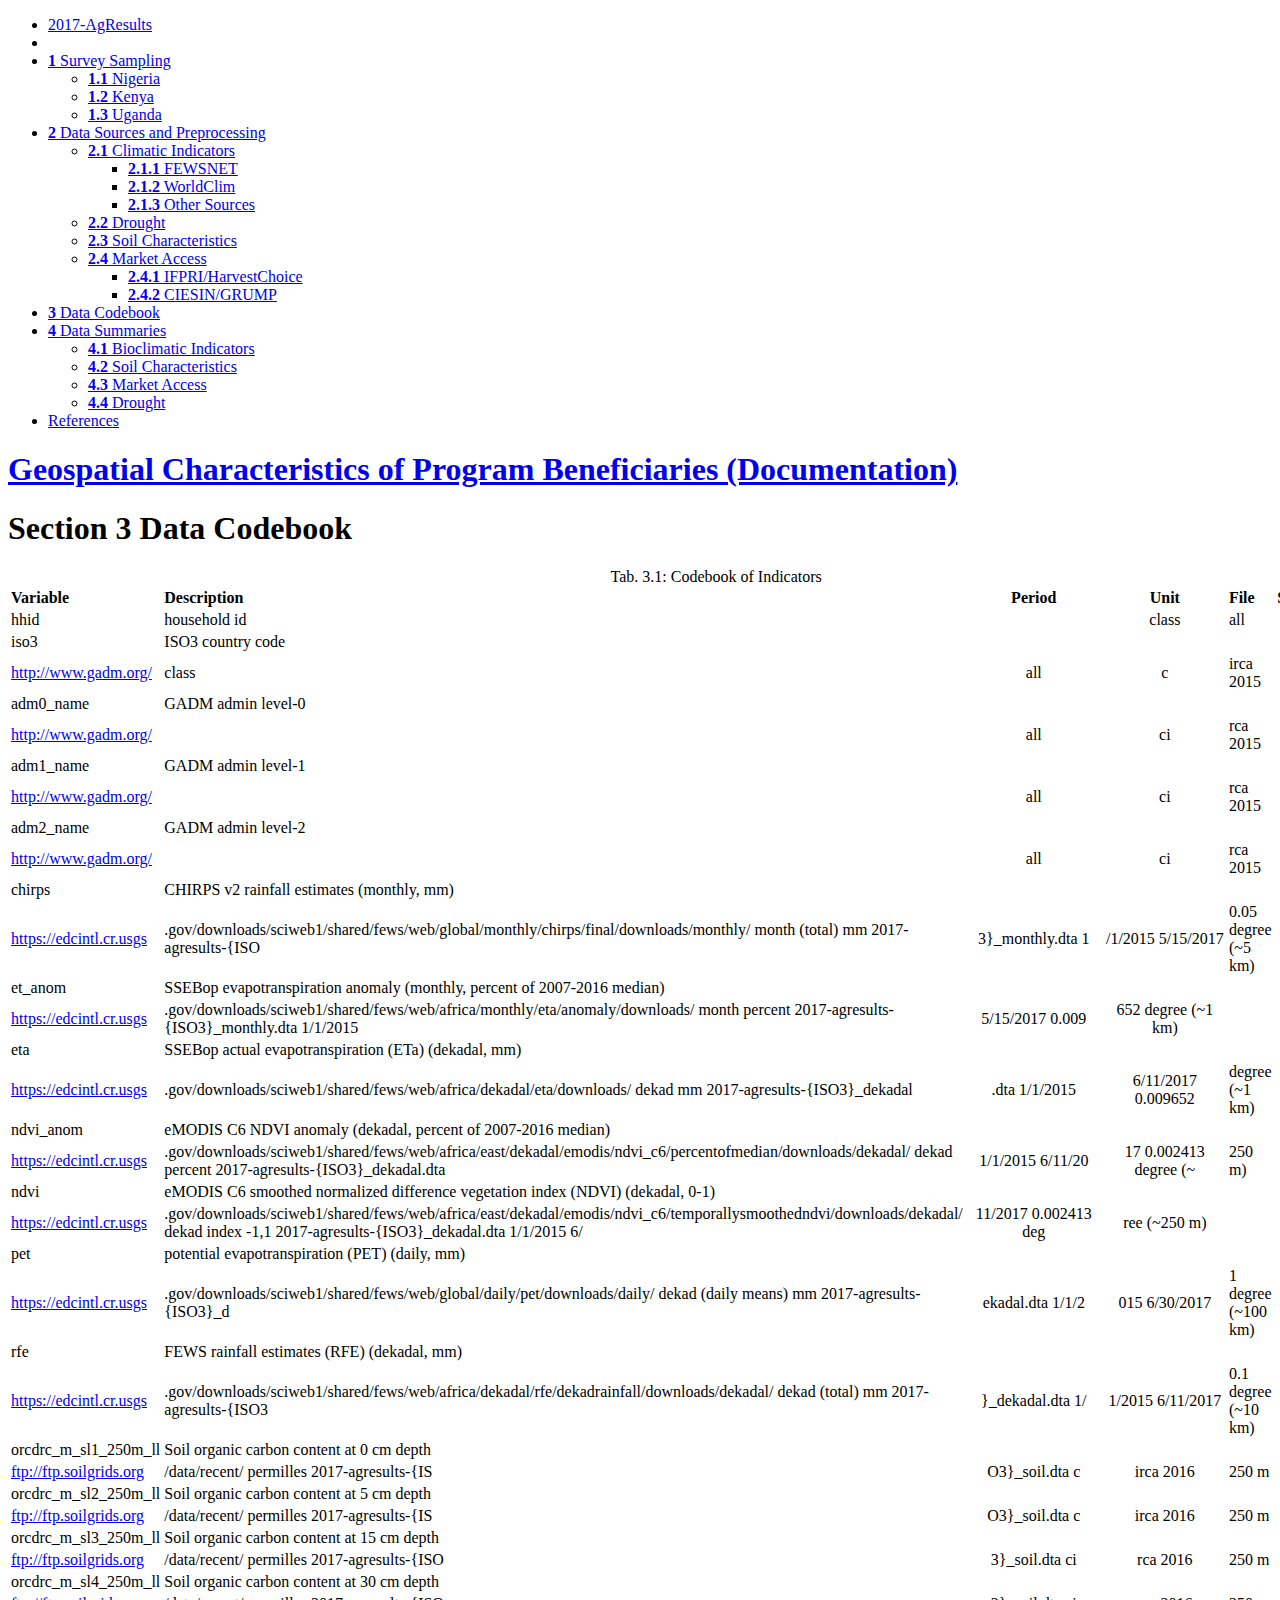
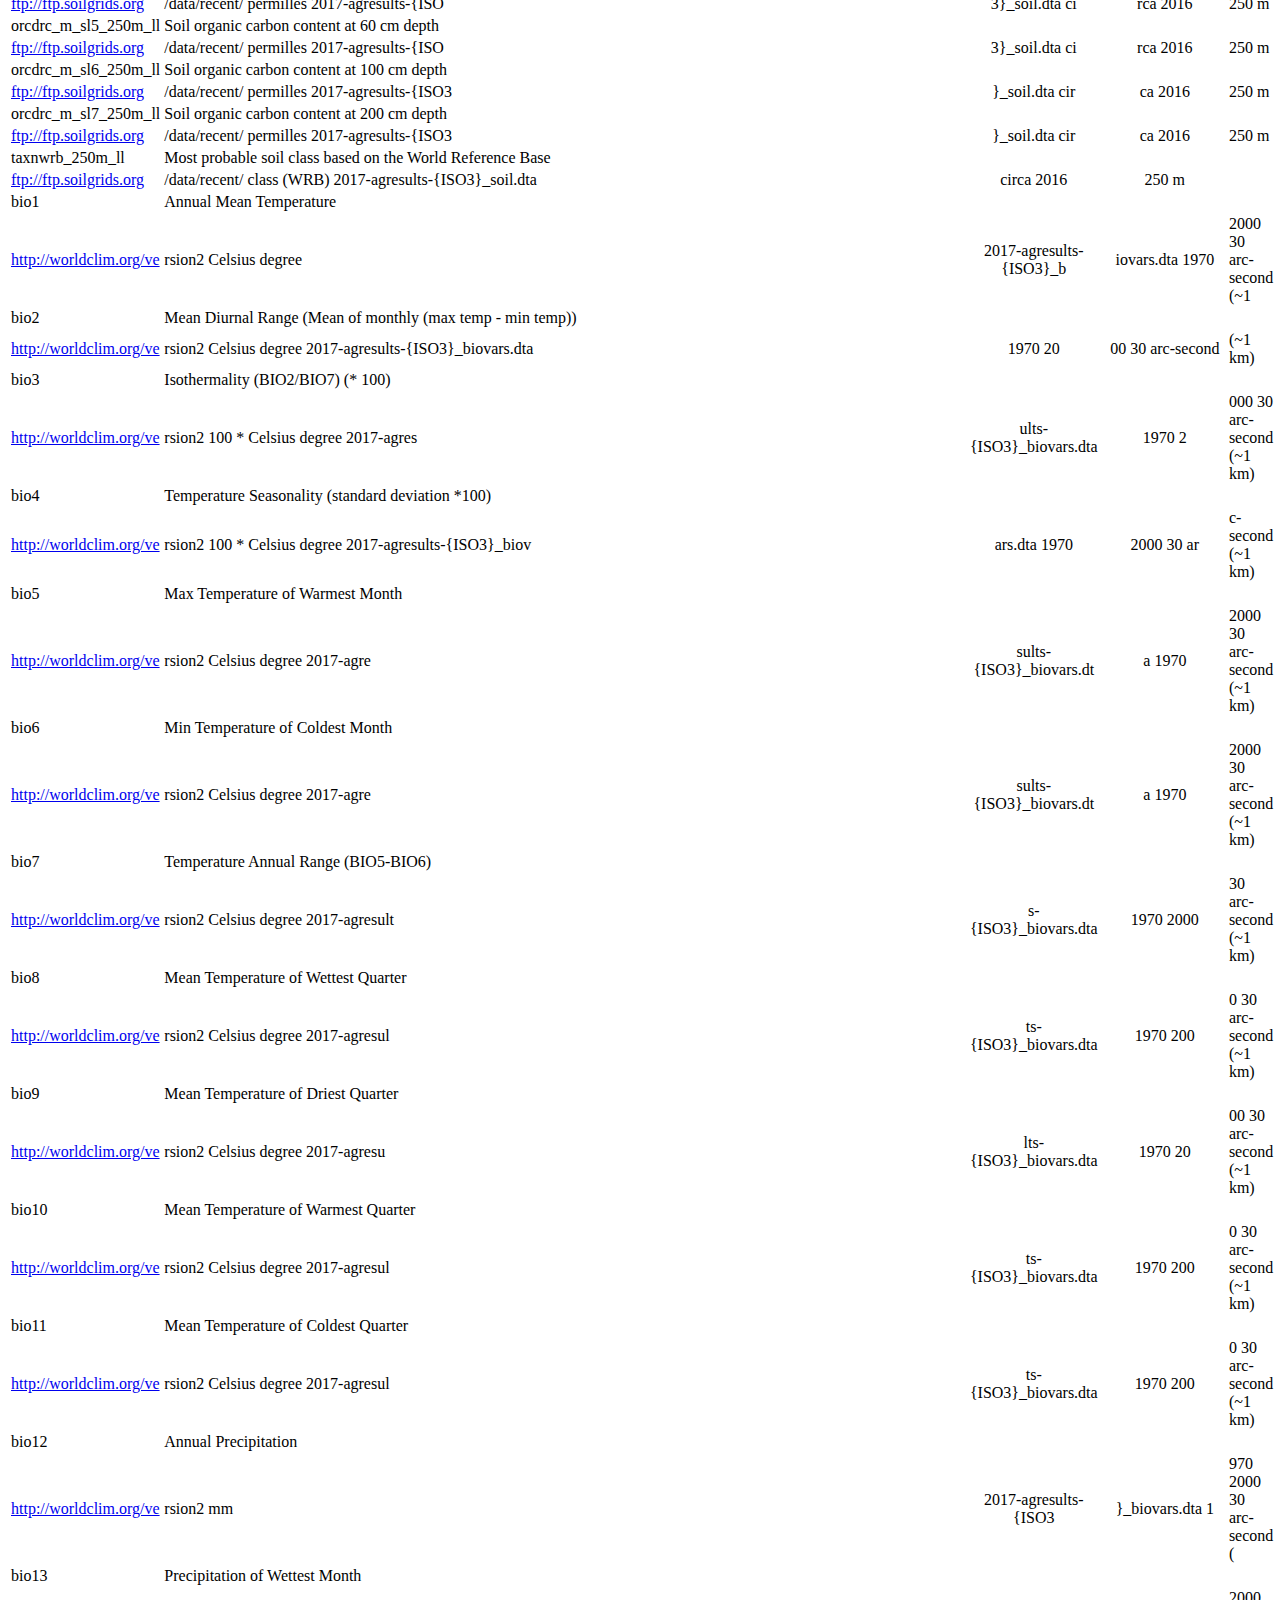
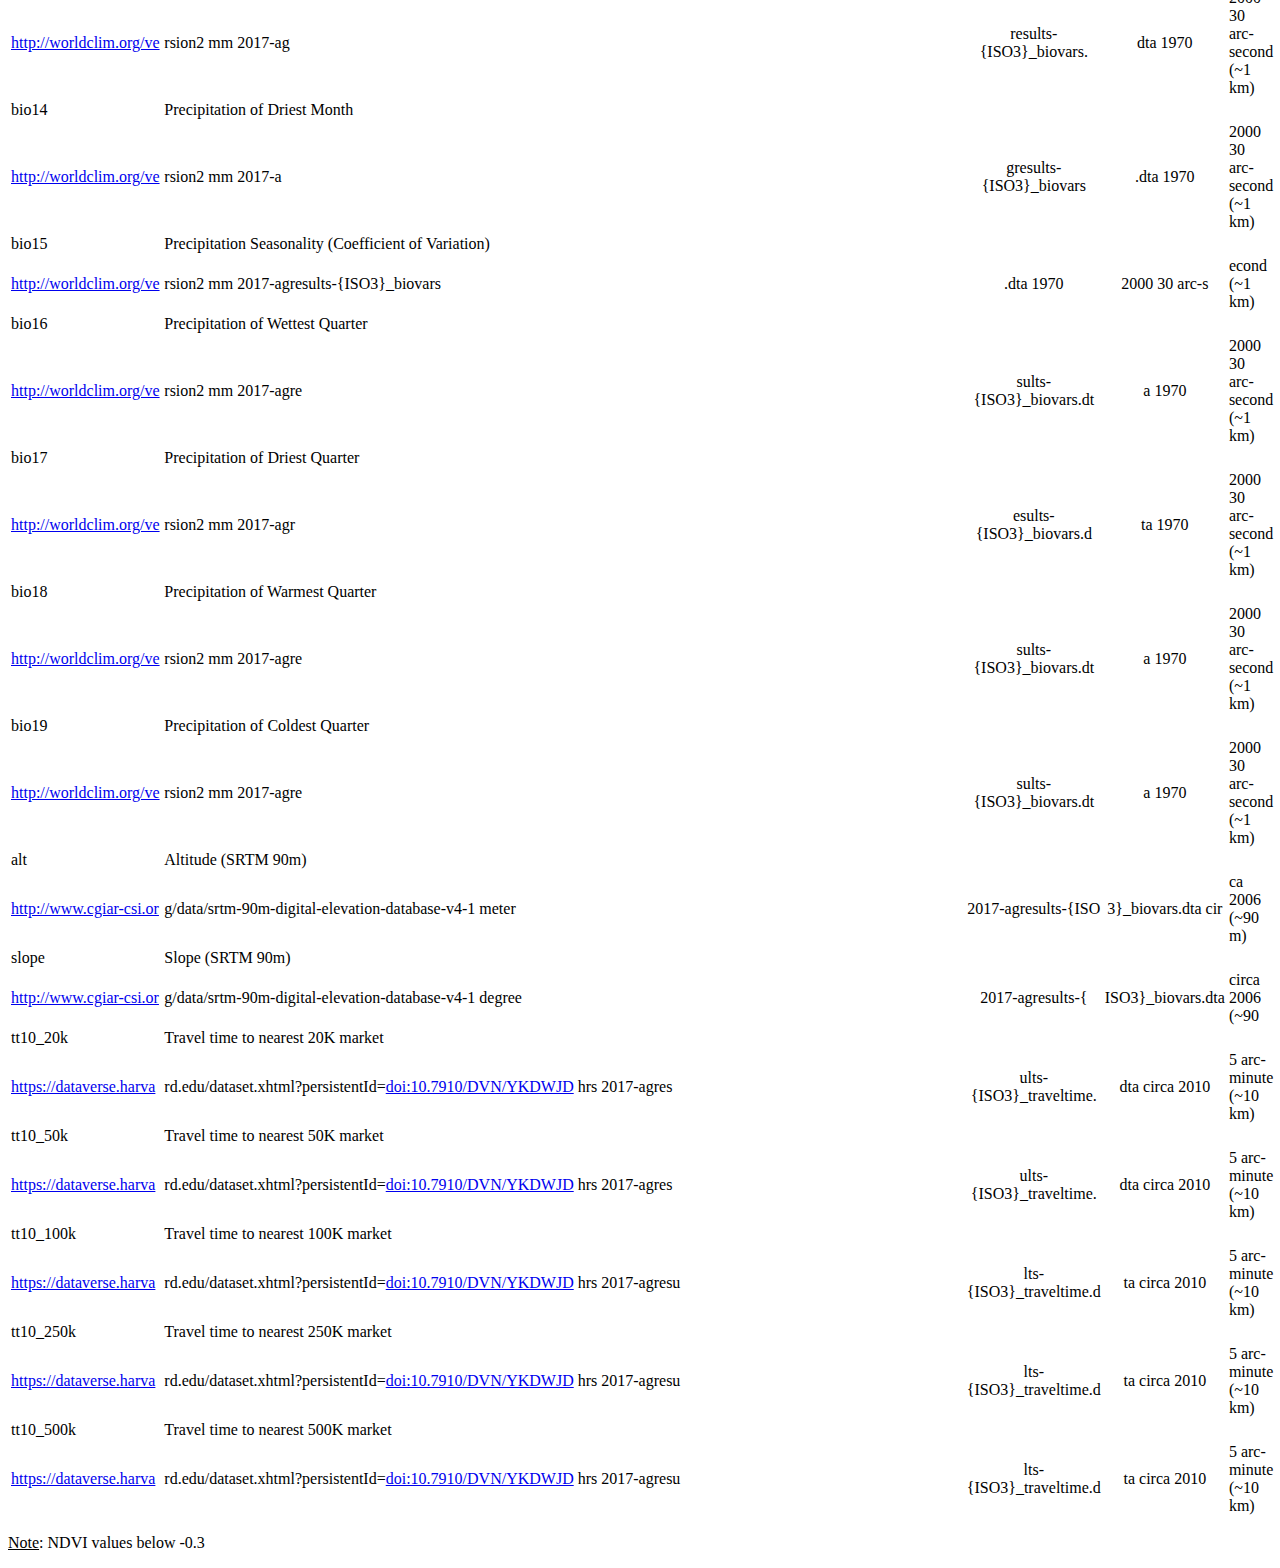
==== docs/data-codebook.html @ e19f0993 "doco" ====
<!DOCTYPE html>
<html >

<head>

  <meta charset="UTF-8">
  <meta http-equiv="X-UA-Compatible" content="IE=edge">
  <title>Geospatial Characteristics of Program Beneficiaries (Documentation)</title>
  <meta name="description" content="Biophysical, socio-economic, and market information derived from high-resolution remote sensing and modeled time series.">
  <meta name="generator" content="bookdown 0.4 and GitBook 2.6.7">

  <meta property="og:title" content="Geospatial Characteristics of Program Beneficiaries (Documentation)" />
  <meta property="og:type" content="book" />
  
  <meta property="og:image" content="fig/cover.jpg" />
  <meta property="og:description" content="Biophysical, socio-economic, and market information derived from high-resolution remote sensing and modeled time series." />
  

  <meta name="twitter:card" content="summary" />
  <meta name="twitter:title" content="Geospatial Characteristics of Program Beneficiaries (Documentation)" />
  
  <meta name="twitter:description" content="Biophysical, socio-economic, and market information derived from high-resolution remote sensing and modeled time series." />
  <meta name="twitter:image" content="fig/cover.jpg" />

<meta name="author" content="BACOU, Melanie for AgResults (Abt Associates)">



  <meta name="viewport" content="width=device-width, initial-scale=1">
  <meta name="apple-mobile-web-app-capable" content="yes">
  <meta name="apple-mobile-web-app-status-bar-style" content="black">
  
  
<link rel="prev" href="data-sources-and-preprocessing.html">
<link rel="next" href="data-summaries.html">
<script src="libs/jquery-2.2.3/jquery.min.js"></script>
<link href="libs/gitbook-2.6.7/css/style.css" rel="stylesheet" />
<link href="libs/gitbook-2.6.7/css/plugin-bookdown.css" rel="stylesheet" />
<link href="libs/gitbook-2.6.7/css/plugin-highlight.css" rel="stylesheet" />
<link href="libs/gitbook-2.6.7/css/plugin-search.css" rel="stylesheet" />
<link href="libs/gitbook-2.6.7/css/plugin-fontsettings.css" rel="stylesheet" />










<link rel="stylesheet" href="css/book.css" type="text/css" />
</head>

<body>



  <div class="book without-animation with-summary font-size-2 font-family-1" data-basepath=".">

    <div class="book-summary">
      <nav role="navigation">

<ul class="summary">
<li><a href='./'>2017-AgResults</a></li>

<li class="divider"></li>
<li class="chapter" data-level="1" data-path="index.html"><a href="index.html"><i class="fa fa-check"></i><b>1</b> Survey Sampling</a><ul>
<li class="chapter" data-level="1.1" data-path="index.html"><a href="index.html#nigeria"><i class="fa fa-check"></i><b>1.1</b> Nigeria</a></li>
<li class="chapter" data-level="1.2" data-path="index.html"><a href="index.html#kenya"><i class="fa fa-check"></i><b>1.2</b> Kenya</a></li>
<li class="chapter" data-level="1.3" data-path="index.html"><a href="index.html#uganda"><i class="fa fa-check"></i><b>1.3</b> Uganda</a></li>
</ul></li>
<li class="chapter" data-level="2" data-path="data-sources-and-preprocessing.html"><a href="data-sources-and-preprocessing.html"><i class="fa fa-check"></i><b>2</b> Data Sources and Preprocessing</a><ul>
<li class="chapter" data-level="2.1" data-path="data-sources-and-preprocessing.html"><a href="data-sources-and-preprocessing.html#climatic-indicators"><i class="fa fa-check"></i><b>2.1</b> Climatic Indicators</a><ul>
<li class="chapter" data-level="2.1.1" data-path="data-sources-and-preprocessing.html"><a href="data-sources-and-preprocessing.html#fewsnet"><i class="fa fa-check"></i><b>2.1.1</b> FEWSNET</a></li>
<li class="chapter" data-level="2.1.2" data-path="data-sources-and-preprocessing.html"><a href="data-sources-and-preprocessing.html#worldclim"><i class="fa fa-check"></i><b>2.1.2</b> WorldClim</a></li>
<li class="chapter" data-level="2.1.3" data-path="data-sources-and-preprocessing.html"><a href="data-sources-and-preprocessing.html#other-sources"><i class="fa fa-check"></i><b>2.1.3</b> Other Sources</a></li>
</ul></li>
<li class="chapter" data-level="2.2" data-path="data-sources-and-preprocessing.html"><a href="data-sources-and-preprocessing.html#drought"><i class="fa fa-check"></i><b>2.2</b> Drought</a></li>
<li class="chapter" data-level="2.3" data-path="data-sources-and-preprocessing.html"><a href="data-sources-and-preprocessing.html#soil-characteristics"><i class="fa fa-check"></i><b>2.3</b> Soil Characteristics</a></li>
<li class="chapter" data-level="2.4" data-path="data-sources-and-preprocessing.html"><a href="data-sources-and-preprocessing.html#market-access"><i class="fa fa-check"></i><b>2.4</b> Market Access</a><ul>
<li class="chapter" data-level="2.4.1" data-path="data-sources-and-preprocessing.html"><a href="data-sources-and-preprocessing.html#ifpriharvestchoice"><i class="fa fa-check"></i><b>2.4.1</b> IFPRI/HarvestChoice</a></li>
<li class="chapter" data-level="2.4.2" data-path="data-sources-and-preprocessing.html"><a href="data-sources-and-preprocessing.html#ciesingrump"><i class="fa fa-check"></i><b>2.4.2</b> CIESIN/GRUMP</a></li>
</ul></li>
</ul></li>
<li class="chapter" data-level="3" data-path="data-codebook.html"><a href="data-codebook.html"><i class="fa fa-check"></i><b>3</b> Data Codebook</a></li>
<li class="chapter" data-level="4" data-path="data-summaries.html"><a href="data-summaries.html"><i class="fa fa-check"></i><b>4</b> Data Summaries</a><ul>
<li class="chapter" data-level="4.1" data-path="data-summaries.html"><a href="data-summaries.html#bioclimatic-indicators"><i class="fa fa-check"></i><b>4.1</b> Bioclimatic Indicators</a></li>
<li class="chapter" data-level="4.2" data-path="data-summaries.html"><a href="data-summaries.html#soil-characteristics-1"><i class="fa fa-check"></i><b>4.2</b> Soil Characteristics</a></li>
<li class="chapter" data-level="4.3" data-path="data-summaries.html"><a href="data-summaries.html#market-access-1"><i class="fa fa-check"></i><b>4.3</b> Market Access</a></li>
<li class="chapter" data-level="4.4" data-path="data-summaries.html"><a href="data-summaries.html#drought-1"><i class="fa fa-check"></i><b>4.4</b> Drought</a></li>
</ul></li>
<li class="chapter" data-level="" data-path="references.html"><a href="references.html"><i class="fa fa-check"></i>References</a></li>
</ul>

      </nav>
    </div>

    <div class="book-body">
      <div class="body-inner">
        <div class="book-header" role="navigation">
          <h1>
            <i class="fa fa-circle-o-notch fa-spin"></i><a href="./">Geospatial Characteristics of Program Beneficiaries (Documentation)</a>
          </h1>
        </div>

        <div class="page-wrapper" tabindex="-1" role="main">
          <div class="page-inner">

            <section class="normal" id="section-">
<div id="data-codebook" class="section level1">
<h1><span class="header-section-number">Section 3</span> Data Codebook</h1>
<table>
<caption><span id="tab:unnamed-chunk-3">Tab. 3.1: </span>Codebook of Indicators</caption>
<thead>
<tr class="header">
<th align="left">Variable</th>
<th align="left">Description</th>
<th align="center">Period</th>
<th align="center">Unit</th>
<th align="left">File</th>
<th align="center">Start</th>
<th align="center">End</th>
<th align="center">Resolution</th>
</tr>
</thead>
<tbody>
<tr class="odd">
<td align="left">hhid</td>
<td align="left">household id</td>
<td align="center"></td>
<td align="center">class</td>
<td align="left">all</td>
<td align="center"></td>
<td align="center"></td>
<td align="center"></td>
</tr>
<tr class="even">
<td align="left">iso3</td>
<td align="left">ISO3 country code</td>
<td align="center"></td>
<td align="center"></td>
<td align="left"></td>
<td align="center"></td>
<td align="center"></td>
<td align="center"></td>
</tr>
<tr class="odd">
<td align="left"><a href="http://www.gadm.org/" class="uri">http://www.gadm.org/</a></td>
<td align="left">class</td>
<td align="center">all</td>
<td align="center">c</td>
<td align="left">irca 2015</td>
<td align="center"></td>
<td align="center"></td>
<td align="center"></td>
</tr>
<tr class="even">
<td align="left">adm0_name</td>
<td align="left">GADM admin level-0</td>
<td align="center"></td>
<td align="center"></td>
<td align="left"></td>
<td align="center"></td>
<td align="center"></td>
<td align="center"></td>
</tr>
<tr class="odd">
<td align="left"><a href="http://www.gadm.org/" class="uri">http://www.gadm.org/</a></td>
<td align="left"></td>
<td align="center">all</td>
<td align="center">ci</td>
<td align="left">rca 2015</td>
<td align="center"></td>
<td align="center"></td>
<td align="center"></td>
</tr>
<tr class="even">
<td align="left">adm1_name</td>
<td align="left">GADM admin level-1</td>
<td align="center"></td>
<td align="center"></td>
<td align="left"></td>
<td align="center"></td>
<td align="center"></td>
<td align="center"></td>
</tr>
<tr class="odd">
<td align="left"><a href="http://www.gadm.org/" class="uri">http://www.gadm.org/</a></td>
<td align="left"></td>
<td align="center">all</td>
<td align="center">ci</td>
<td align="left">rca 2015</td>
<td align="center"></td>
<td align="center"></td>
<td align="center"></td>
</tr>
<tr class="even">
<td align="left">adm2_name</td>
<td align="left">GADM admin level-2</td>
<td align="center"></td>
<td align="center"></td>
<td align="left"></td>
<td align="center"></td>
<td align="center"></td>
<td align="center"></td>
</tr>
<tr class="odd">
<td align="left"><a href="http://www.gadm.org/" class="uri">http://www.gadm.org/</a></td>
<td align="left"></td>
<td align="center">all</td>
<td align="center">ci</td>
<td align="left">rca 2015</td>
<td align="center"></td>
<td align="center"></td>
<td align="center"></td>
</tr>
<tr class="even">
<td align="left">chirps</td>
<td align="left">CHIRPS v2 rainfall estimates (monthly, mm)</td>
<td align="center"></td>
<td align="center"></td>
<td align="left"></td>
<td align="center"></td>
<td align="center"></td>
<td align="center"></td>
</tr>
<tr class="odd">
<td align="left"><a href="https://edcintl.cr.usgs" class="uri">https://edcintl.cr.usgs</a></td>
<td align="left">.gov/downloads/sciweb1/shared/fews/web/global/monthly/chirps/final/downloads/monthly/ month (total) mm 2017-agresults-{ISO</td>
<td align="center">3}_monthly.dta 1</td>
<td align="center">/1/2015 5/15/2017</td>
<td align="left">0.05 degree (~5 km)</td>
<td align="center"></td>
<td align="center"></td>
<td align="center"></td>
</tr>
<tr class="even">
<td align="left">et_anom</td>
<td align="left">SSEBop evapotranspiration anomaly (monthly, percent of 2007-2016 median)</td>
<td align="center"></td>
<td align="center"></td>
<td align="left"></td>
<td align="center"></td>
<td align="center"></td>
<td align="center"></td>
</tr>
<tr class="odd">
<td align="left"><a href="https://edcintl.cr.usgs" class="uri">https://edcintl.cr.usgs</a></td>
<td align="left">.gov/downloads/sciweb1/shared/fews/web/africa/monthly/eta/anomaly/downloads/ month percent 2017-agresults-{ISO3}_monthly.dta 1/1/2015</td>
<td align="center">5/15/2017 0.009</td>
<td align="center">652 degree (~1 km)</td>
<td align="left"></td>
<td align="center"></td>
<td align="center"></td>
<td align="center"></td>
</tr>
<tr class="even">
<td align="left">eta</td>
<td align="left">SSEBop actual evapotranspiration (ETa) (dekadal, mm)</td>
<td align="center"></td>
<td align="center"></td>
<td align="left"></td>
<td align="center"></td>
<td align="center"></td>
<td align="center"></td>
</tr>
<tr class="odd">
<td align="left"><a href="https://edcintl.cr.usgs" class="uri">https://edcintl.cr.usgs</a></td>
<td align="left">.gov/downloads/sciweb1/shared/fews/web/africa/dekadal/eta/downloads/ dekad mm 2017-agresults-{ISO3}_dekadal</td>
<td align="center">.dta 1/1/2015</td>
<td align="center">6/11/2017 0.009652</td>
<td align="left">degree (~1 km)</td>
<td align="center"></td>
<td align="center"></td>
<td align="center"></td>
</tr>
<tr class="even">
<td align="left">ndvi_anom</td>
<td align="left">eMODIS C6 NDVI anomaly (dekadal, percent of 2007-2016 median)</td>
<td align="center"></td>
<td align="center"></td>
<td align="left"></td>
<td align="center"></td>
<td align="center"></td>
<td align="center"></td>
</tr>
<tr class="odd">
<td align="left"><a href="https://edcintl.cr.usgs" class="uri">https://edcintl.cr.usgs</a></td>
<td align="left">.gov/downloads/sciweb1/shared/fews/web/africa/east/dekadal/emodis/ndvi_c6/percentofmedian/downloads/dekadal/ dekad percent 2017-agresults-{ISO3}_dekadal.dta</td>
<td align="center">1/1/2015 6/11/20</td>
<td align="center">17 0.002413 degree (~</td>
<td align="left">250 m)</td>
<td align="center"></td>
<td align="center"></td>
<td align="center"></td>
</tr>
<tr class="even">
<td align="left">ndvi</td>
<td align="left">eMODIS C6 smoothed normalized difference vegetation index (NDVI) (dekadal, 0-1)</td>
<td align="center"></td>
<td align="center"></td>
<td align="left"></td>
<td align="center"></td>
<td align="center"></td>
<td align="center"></td>
</tr>
<tr class="odd">
<td align="left"><a href="https://edcintl.cr.usgs" class="uri">https://edcintl.cr.usgs</a></td>
<td align="left">.gov/downloads/sciweb1/shared/fews/web/africa/east/dekadal/emodis/ndvi_c6/temporallysmoothedndvi/downloads/dekadal/ dekad index -1,1 2017-agresults-{ISO3}_dekadal.dta 1/1/2015 6/</td>
<td align="center">11/2017 0.002413 deg</td>
<td align="center">ree (~250 m)</td>
<td align="left"></td>
<td align="center"></td>
<td align="center"></td>
<td align="center"></td>
</tr>
<tr class="even">
<td align="left">pet</td>
<td align="left">potential evapotranspiration (PET) (daily, mm)</td>
<td align="center"></td>
<td align="center"></td>
<td align="left"></td>
<td align="center"></td>
<td align="center"></td>
<td align="center"></td>
</tr>
<tr class="odd">
<td align="left"><a href="https://edcintl.cr.usgs" class="uri">https://edcintl.cr.usgs</a></td>
<td align="left">.gov/downloads/sciweb1/shared/fews/web/global/daily/pet/downloads/daily/ dekad (daily means) mm 2017-agresults-{ISO3}_d</td>
<td align="center">ekadal.dta 1/1/2</td>
<td align="center">015 6/30/2017</td>
<td align="left">1 degree (~100 km)</td>
<td align="center"></td>
<td align="center"></td>
<td align="center"></td>
</tr>
<tr class="even">
<td align="left">rfe</td>
<td align="left">FEWS rainfall estimates (RFE) (dekadal, mm)</td>
<td align="center"></td>
<td align="center"></td>
<td align="left"></td>
<td align="center"></td>
<td align="center"></td>
<td align="center"></td>
</tr>
<tr class="odd">
<td align="left"><a href="https://edcintl.cr.usgs" class="uri">https://edcintl.cr.usgs</a></td>
<td align="left">.gov/downloads/sciweb1/shared/fews/web/africa/dekadal/rfe/dekadrainfall/downloads/dekadal/ dekad (total) mm 2017-agresults-{ISO3</td>
<td align="center">}_dekadal.dta 1/</td>
<td align="center">1/2015 6/11/2017</td>
<td align="left">0.1 degree (~10 km)</td>
<td align="center"></td>
<td align="center"></td>
<td align="center"></td>
</tr>
<tr class="even">
<td align="left">orcdrc_m_sl1_250m_ll</td>
<td align="left">Soil organic carbon content at 0 cm depth</td>
<td align="center"></td>
<td align="center"></td>
<td align="left"></td>
<td align="center"></td>
<td align="center"></td>
<td align="center"></td>
</tr>
<tr class="odd">
<td align="left"><a href="ftp://ftp.soilgrids.org" class="uri">ftp://ftp.soilgrids.org</a></td>
<td align="left">/data/recent/ permilles 2017-agresults-{IS</td>
<td align="center">O3}_soil.dta c</td>
<td align="center">irca 2016</td>
<td align="left">250 m</td>
<td align="center"></td>
<td align="center"></td>
<td align="center"></td>
</tr>
<tr class="even">
<td align="left">orcdrc_m_sl2_250m_ll</td>
<td align="left">Soil organic carbon content at 5 cm depth</td>
<td align="center"></td>
<td align="center"></td>
<td align="left"></td>
<td align="center"></td>
<td align="center"></td>
<td align="center"></td>
</tr>
<tr class="odd">
<td align="left"><a href="ftp://ftp.soilgrids.org" class="uri">ftp://ftp.soilgrids.org</a></td>
<td align="left">/data/recent/ permilles 2017-agresults-{IS</td>
<td align="center">O3}_soil.dta c</td>
<td align="center">irca 2016</td>
<td align="left">250 m</td>
<td align="center"></td>
<td align="center"></td>
<td align="center"></td>
</tr>
<tr class="even">
<td align="left">orcdrc_m_sl3_250m_ll</td>
<td align="left">Soil organic carbon content at 15 cm depth</td>
<td align="center"></td>
<td align="center"></td>
<td align="left"></td>
<td align="center"></td>
<td align="center"></td>
<td align="center"></td>
</tr>
<tr class="odd">
<td align="left"><a href="ftp://ftp.soilgrids.org" class="uri">ftp://ftp.soilgrids.org</a></td>
<td align="left">/data/recent/ permilles 2017-agresults-{ISO</td>
<td align="center">3}_soil.dta ci</td>
<td align="center">rca 2016</td>
<td align="left">250 m</td>
<td align="center"></td>
<td align="center"></td>
<td align="center"></td>
</tr>
<tr class="even">
<td align="left">orcdrc_m_sl4_250m_ll</td>
<td align="left">Soil organic carbon content at 30 cm depth</td>
<td align="center"></td>
<td align="center"></td>
<td align="left"></td>
<td align="center"></td>
<td align="center"></td>
<td align="center"></td>
</tr>
<tr class="odd">
<td align="left"><a href="ftp://ftp.soilgrids.org" class="uri">ftp://ftp.soilgrids.org</a></td>
<td align="left">/data/recent/ permilles 2017-agresults-{ISO</td>
<td align="center">3}_soil.dta ci</td>
<td align="center">rca 2016</td>
<td align="left">250 m</td>
<td align="center"></td>
<td align="center"></td>
<td align="center"></td>
</tr>
<tr class="even">
<td align="left">orcdrc_m_sl5_250m_ll</td>
<td align="left">Soil organic carbon content at 60 cm depth</td>
<td align="center"></td>
<td align="center"></td>
<td align="left"></td>
<td align="center"></td>
<td align="center"></td>
<td align="center"></td>
</tr>
<tr class="odd">
<td align="left"><a href="ftp://ftp.soilgrids.org" class="uri">ftp://ftp.soilgrids.org</a></td>
<td align="left">/data/recent/ permilles 2017-agresults-{ISO</td>
<td align="center">3}_soil.dta ci</td>
<td align="center">rca 2016</td>
<td align="left">250 m</td>
<td align="center"></td>
<td align="center"></td>
<td align="center"></td>
</tr>
<tr class="even">
<td align="left">orcdrc_m_sl6_250m_ll</td>
<td align="left">Soil organic carbon content at 100 cm depth</td>
<td align="center"></td>
<td align="center"></td>
<td align="left"></td>
<td align="center"></td>
<td align="center"></td>
<td align="center"></td>
</tr>
<tr class="odd">
<td align="left"><a href="ftp://ftp.soilgrids.org" class="uri">ftp://ftp.soilgrids.org</a></td>
<td align="left">/data/recent/ permilles 2017-agresults-{ISO3</td>
<td align="center">}_soil.dta cir</td>
<td align="center">ca 2016</td>
<td align="left">250 m</td>
<td align="center"></td>
<td align="center"></td>
<td align="center"></td>
</tr>
<tr class="even">
<td align="left">orcdrc_m_sl7_250m_ll</td>
<td align="left">Soil organic carbon content at 200 cm depth</td>
<td align="center"></td>
<td align="center"></td>
<td align="left"></td>
<td align="center"></td>
<td align="center"></td>
<td align="center"></td>
</tr>
<tr class="odd">
<td align="left"><a href="ftp://ftp.soilgrids.org" class="uri">ftp://ftp.soilgrids.org</a></td>
<td align="left">/data/recent/ permilles 2017-agresults-{ISO3</td>
<td align="center">}_soil.dta cir</td>
<td align="center">ca 2016</td>
<td align="left">250 m</td>
<td align="center"></td>
<td align="center"></td>
<td align="center"></td>
</tr>
<tr class="even">
<td align="left">taxnwrb_250m_ll</td>
<td align="left">Most probable soil class based on the World Reference Base</td>
<td align="center"></td>
<td align="center"></td>
<td align="left"></td>
<td align="center"></td>
<td align="center"></td>
<td align="center"></td>
</tr>
<tr class="odd">
<td align="left"><a href="ftp://ftp.soilgrids.org" class="uri">ftp://ftp.soilgrids.org</a></td>
<td align="left">/data/recent/ class (WRB) 2017-agresults-{ISO3}_soil.dta</td>
<td align="center">circa 2016</td>
<td align="center">250 m</td>
<td align="left"></td>
<td align="center"></td>
<td align="center"></td>
<td align="center"></td>
</tr>
<tr class="even">
<td align="left">bio1</td>
<td align="left">Annual Mean Temperature</td>
<td align="center"></td>
<td align="center"></td>
<td align="left"></td>
<td align="center"></td>
<td align="center"></td>
<td align="center"></td>
</tr>
<tr class="odd">
<td align="left"><a href="http://worldclim.org/ve" class="uri">http://worldclim.org/ve</a></td>
<td align="left">rsion2 Celsius degree</td>
<td align="center">2017-agresults-{ISO3}_b</td>
<td align="center">iovars.dta 1970</td>
<td align="left">2000 30 arc-second (~1</td>
<td align="center">km)</td>
<td align="center"></td>
<td align="center"></td>
</tr>
<tr class="even">
<td align="left">bio2</td>
<td align="left">Mean Diurnal Range (Mean of monthly (max temp - min temp))</td>
<td align="center"></td>
<td align="center"></td>
<td align="left"></td>
<td align="center"></td>
<td align="center"></td>
<td align="center"></td>
</tr>
<tr class="odd">
<td align="left"><a href="http://worldclim.org/ve" class="uri">http://worldclim.org/ve</a></td>
<td align="left">rsion2 Celsius degree 2017-agresults-{ISO3}_biovars.dta</td>
<td align="center">1970 20</td>
<td align="center">00 30 arc-second</td>
<td align="left">(~1 km)</td>
<td align="center"></td>
<td align="center"></td>
<td align="center"></td>
</tr>
<tr class="even">
<td align="left">bio3</td>
<td align="left">Isothermality (BIO2/BIO7) (* 100)</td>
<td align="center"></td>
<td align="center"></td>
<td align="left"></td>
<td align="center"></td>
<td align="center"></td>
<td align="center"></td>
</tr>
<tr class="odd">
<td align="left"><a href="http://worldclim.org/ve" class="uri">http://worldclim.org/ve</a></td>
<td align="left">rsion2 100 * Celsius degree 2017-agres</td>
<td align="center">ults-{ISO3}_biovars.dta</td>
<td align="center">1970 2</td>
<td align="left">000 30 arc-second (~1 km)</td>
<td align="center"></td>
<td align="center"></td>
<td align="center"></td>
</tr>
<tr class="even">
<td align="left">bio4</td>
<td align="left">Temperature Seasonality (standard deviation *100)</td>
<td align="center"></td>
<td align="center"></td>
<td align="left"></td>
<td align="center"></td>
<td align="center"></td>
<td align="center"></td>
</tr>
<tr class="odd">
<td align="left"><a href="http://worldclim.org/ve" class="uri">http://worldclim.org/ve</a></td>
<td align="left">rsion2 100 * Celsius degree 2017-agresults-{ISO3}_biov</td>
<td align="center">ars.dta 1970</td>
<td align="center">2000 30 ar</td>
<td align="left">c-second (~1 km)</td>
<td align="center"></td>
<td align="center"></td>
<td align="center"></td>
</tr>
<tr class="even">
<td align="left">bio5</td>
<td align="left">Max Temperature of Warmest Month</td>
<td align="center"></td>
<td align="center"></td>
<td align="left"></td>
<td align="center"></td>
<td align="center"></td>
<td align="center"></td>
</tr>
<tr class="odd">
<td align="left"><a href="http://worldclim.org/ve" class="uri">http://worldclim.org/ve</a></td>
<td align="left">rsion2 Celsius degree 2017-agre</td>
<td align="center">sults-{ISO3}_biovars.dt</td>
<td align="center">a 1970</td>
<td align="left">2000 30 arc-second (~1 km)</td>
<td align="center"></td>
<td align="center"></td>
<td align="center"></td>
</tr>
<tr class="even">
<td align="left">bio6</td>
<td align="left">Min Temperature of Coldest Month</td>
<td align="center"></td>
<td align="center"></td>
<td align="left"></td>
<td align="center"></td>
<td align="center"></td>
<td align="center"></td>
</tr>
<tr class="odd">
<td align="left"><a href="http://worldclim.org/ve" class="uri">http://worldclim.org/ve</a></td>
<td align="left">rsion2 Celsius degree 2017-agre</td>
<td align="center">sults-{ISO3}_biovars.dt</td>
<td align="center">a 1970</td>
<td align="left">2000 30 arc-second (~1 km)</td>
<td align="center"></td>
<td align="center"></td>
<td align="center"></td>
</tr>
<tr class="even">
<td align="left">bio7</td>
<td align="left">Temperature Annual Range (BIO5-BIO6)</td>
<td align="center"></td>
<td align="center"></td>
<td align="left"></td>
<td align="center"></td>
<td align="center"></td>
<td align="center"></td>
</tr>
<tr class="odd">
<td align="left"><a href="http://worldclim.org/ve" class="uri">http://worldclim.org/ve</a></td>
<td align="left">rsion2 Celsius degree 2017-agresult</td>
<td align="center">s-{ISO3}_biovars.dta</td>
<td align="center">1970 2000</td>
<td align="left">30 arc-second (~1 km)</td>
<td align="center"></td>
<td align="center"></td>
<td align="center"></td>
</tr>
<tr class="even">
<td align="left">bio8</td>
<td align="left">Mean Temperature of Wettest Quarter</td>
<td align="center"></td>
<td align="center"></td>
<td align="left"></td>
<td align="center"></td>
<td align="center"></td>
<td align="center"></td>
</tr>
<tr class="odd">
<td align="left"><a href="http://worldclim.org/ve" class="uri">http://worldclim.org/ve</a></td>
<td align="left">rsion2 Celsius degree 2017-agresul</td>
<td align="center">ts-{ISO3}_biovars.dta</td>
<td align="center">1970 200</td>
<td align="left">0 30 arc-second (~1 km)</td>
<td align="center"></td>
<td align="center"></td>
<td align="center"></td>
</tr>
<tr class="even">
<td align="left">bio9</td>
<td align="left">Mean Temperature of Driest Quarter</td>
<td align="center"></td>
<td align="center"></td>
<td align="left"></td>
<td align="center"></td>
<td align="center"></td>
<td align="center"></td>
</tr>
<tr class="odd">
<td align="left"><a href="http://worldclim.org/ve" class="uri">http://worldclim.org/ve</a></td>
<td align="left">rsion2 Celsius degree 2017-agresu</td>
<td align="center">lts-{ISO3}_biovars.dta</td>
<td align="center">1970 20</td>
<td align="left">00 30 arc-second (~1 km)</td>
<td align="center"></td>
<td align="center"></td>
<td align="center"></td>
</tr>
<tr class="even">
<td align="left">bio10</td>
<td align="left">Mean Temperature of Warmest Quarter</td>
<td align="center"></td>
<td align="center"></td>
<td align="left"></td>
<td align="center"></td>
<td align="center"></td>
<td align="center"></td>
</tr>
<tr class="odd">
<td align="left"><a href="http://worldclim.org/ve" class="uri">http://worldclim.org/ve</a></td>
<td align="left">rsion2 Celsius degree 2017-agresul</td>
<td align="center">ts-{ISO3}_biovars.dta</td>
<td align="center">1970 200</td>
<td align="left">0 30 arc-second (~1 km)</td>
<td align="center"></td>
<td align="center"></td>
<td align="center"></td>
</tr>
<tr class="even">
<td align="left">bio11</td>
<td align="left">Mean Temperature of Coldest Quarter</td>
<td align="center"></td>
<td align="center"></td>
<td align="left"></td>
<td align="center"></td>
<td align="center"></td>
<td align="center"></td>
</tr>
<tr class="odd">
<td align="left"><a href="http://worldclim.org/ve" class="uri">http://worldclim.org/ve</a></td>
<td align="left">rsion2 Celsius degree 2017-agresul</td>
<td align="center">ts-{ISO3}_biovars.dta</td>
<td align="center">1970 200</td>
<td align="left">0 30 arc-second (~1 km)</td>
<td align="center"></td>
<td align="center"></td>
<td align="center"></td>
</tr>
<tr class="even">
<td align="left">bio12</td>
<td align="left">Annual Precipitation</td>
<td align="center"></td>
<td align="center"></td>
<td align="left"></td>
<td align="center"></td>
<td align="center"></td>
<td align="center"></td>
</tr>
<tr class="odd">
<td align="left"><a href="http://worldclim.org/ve" class="uri">http://worldclim.org/ve</a></td>
<td align="left">rsion2 mm</td>
<td align="center">2017-agresults-{ISO3</td>
<td align="center">}_biovars.dta 1</td>
<td align="left">970 2000 30 arc-second (</td>
<td align="center">~1 km)</td>
<td align="center"></td>
<td align="center"></td>
</tr>
<tr class="even">
<td align="left">bio13</td>
<td align="left">Precipitation of Wettest Month</td>
<td align="center"></td>
<td align="center"></td>
<td align="left"></td>
<td align="center"></td>
<td align="center"></td>
<td align="center"></td>
</tr>
<tr class="odd">
<td align="left"><a href="http://worldclim.org/ve" class="uri">http://worldclim.org/ve</a></td>
<td align="left">rsion2 mm 2017-ag</td>
<td align="center">results-{ISO3}_biovars.</td>
<td align="center">dta 1970</td>
<td align="left">2000 30 arc-second (~1 km)</td>
<td align="center"></td>
<td align="center"></td>
<td align="center"></td>
</tr>
<tr class="even">
<td align="left">bio14</td>
<td align="left">Precipitation of Driest Month</td>
<td align="center"></td>
<td align="center"></td>
<td align="left"></td>
<td align="center"></td>
<td align="center"></td>
<td align="center"></td>
</tr>
<tr class="odd">
<td align="left"><a href="http://worldclim.org/ve" class="uri">http://worldclim.org/ve</a></td>
<td align="left">rsion2 mm 2017-a</td>
<td align="center">gresults-{ISO3}_biovars</td>
<td align="center">.dta 1970</td>
<td align="left">2000 30 arc-second (~1 km)</td>
<td align="center"></td>
<td align="center"></td>
<td align="center"></td>
</tr>
<tr class="even">
<td align="left">bio15</td>
<td align="left">Precipitation Seasonality (Coefficient of Variation)</td>
<td align="center"></td>
<td align="center"></td>
<td align="left"></td>
<td align="center"></td>
<td align="center"></td>
<td align="center"></td>
</tr>
<tr class="odd">
<td align="left"><a href="http://worldclim.org/ve" class="uri">http://worldclim.org/ve</a></td>
<td align="left">rsion2 mm 2017-agresults-{ISO3}_biovars</td>
<td align="center">.dta 1970</td>
<td align="center">2000 30 arc-s</td>
<td align="left">econd (~1 km)</td>
<td align="center"></td>
<td align="center"></td>
<td align="center"></td>
</tr>
<tr class="even">
<td align="left">bio16</td>
<td align="left">Precipitation of Wettest Quarter</td>
<td align="center"></td>
<td align="center"></td>
<td align="left"></td>
<td align="center"></td>
<td align="center"></td>
<td align="center"></td>
</tr>
<tr class="odd">
<td align="left"><a href="http://worldclim.org/ve" class="uri">http://worldclim.org/ve</a></td>
<td align="left">rsion2 mm 2017-agre</td>
<td align="center">sults-{ISO3}_biovars.dt</td>
<td align="center">a 1970</td>
<td align="left">2000 30 arc-second (~1 km)</td>
<td align="center"></td>
<td align="center"></td>
<td align="center"></td>
</tr>
<tr class="even">
<td align="left">bio17</td>
<td align="left">Precipitation of Driest Quarter</td>
<td align="center"></td>
<td align="center"></td>
<td align="left"></td>
<td align="center"></td>
<td align="center"></td>
<td align="center"></td>
</tr>
<tr class="odd">
<td align="left"><a href="http://worldclim.org/ve" class="uri">http://worldclim.org/ve</a></td>
<td align="left">rsion2 mm 2017-agr</td>
<td align="center">esults-{ISO3}_biovars.d</td>
<td align="center">ta 1970</td>
<td align="left">2000 30 arc-second (~1 km)</td>
<td align="center"></td>
<td align="center"></td>
<td align="center"></td>
</tr>
<tr class="even">
<td align="left">bio18</td>
<td align="left">Precipitation of Warmest Quarter</td>
<td align="center"></td>
<td align="center"></td>
<td align="left"></td>
<td align="center"></td>
<td align="center"></td>
<td align="center"></td>
</tr>
<tr class="odd">
<td align="left"><a href="http://worldclim.org/ve" class="uri">http://worldclim.org/ve</a></td>
<td align="left">rsion2 mm 2017-agre</td>
<td align="center">sults-{ISO3}_biovars.dt</td>
<td align="center">a 1970</td>
<td align="left">2000 30 arc-second (~1 km)</td>
<td align="center"></td>
<td align="center"></td>
<td align="center"></td>
</tr>
<tr class="even">
<td align="left">bio19</td>
<td align="left">Precipitation of Coldest Quarter</td>
<td align="center"></td>
<td align="center"></td>
<td align="left"></td>
<td align="center"></td>
<td align="center"></td>
<td align="center"></td>
</tr>
<tr class="odd">
<td align="left"><a href="http://worldclim.org/ve" class="uri">http://worldclim.org/ve</a></td>
<td align="left">rsion2 mm 2017-agre</td>
<td align="center">sults-{ISO3}_biovars.dt</td>
<td align="center">a 1970</td>
<td align="left">2000 30 arc-second (~1 km)</td>
<td align="center"></td>
<td align="center"></td>
<td align="center"></td>
</tr>
<tr class="even">
<td align="left">alt</td>
<td align="left">Altitude (SRTM 90m)</td>
<td align="center"></td>
<td align="center"></td>
<td align="left"></td>
<td align="center"></td>
<td align="center"></td>
<td align="center"></td>
</tr>
<tr class="odd">
<td align="left"><a href="http://www.cgiar-csi.or" class="uri">http://www.cgiar-csi.or</a></td>
<td align="left">g/data/srtm-90m-digital-elevation-database-v4-1 meter</td>
<td align="center">2017-agresults-{ISO</td>
<td align="center">3}_biovars.dta cir</td>
<td align="left">ca 2006 (~90 m)</td>
<td align="center"></td>
<td align="center"></td>
<td align="center"></td>
</tr>
<tr class="even">
<td align="left">slope</td>
<td align="left">Slope (SRTM 90m)</td>
<td align="center"></td>
<td align="center"></td>
<td align="left"></td>
<td align="center"></td>
<td align="center"></td>
<td align="center"></td>
</tr>
<tr class="odd">
<td align="left"><a href="http://www.cgiar-csi.or" class="uri">http://www.cgiar-csi.or</a></td>
<td align="left">g/data/srtm-90m-digital-elevation-database-v4-1 degree</td>
<td align="center">2017-agresults-{</td>
<td align="center">ISO3}_biovars.dta</td>
<td align="left">circa 2006 (~90</td>
<td align="center">m)</td>
<td align="center"></td>
<td align="center"></td>
</tr>
<tr class="even">
<td align="left">tt10_20k</td>
<td align="left">Travel time to nearest 20K market</td>
<td align="center"></td>
<td align="center"></td>
<td align="left"></td>
<td align="center"></td>
<td align="center"></td>
<td align="center"></td>
</tr>
<tr class="odd">
<td align="left"><a href="https://dataverse.harva" class="uri">https://dataverse.harva</a></td>
<td align="left">rd.edu/dataset.xhtml?persistentId=<a href="doi:10.7910/DVN/YKDWJD" class="uri">doi:10.7910/DVN/YKDWJD</a> hrs 2017-agres</td>
<td align="center">ults-{ISO3}_traveltime.</td>
<td align="center">dta circa 2010</td>
<td align="left">5 arc-minute (~10 km)</td>
<td align="center"></td>
<td align="center"></td>
<td align="center"></td>
</tr>
<tr class="even">
<td align="left">tt10_50k</td>
<td align="left">Travel time to nearest 50K market</td>
<td align="center"></td>
<td align="center"></td>
<td align="left"></td>
<td align="center"></td>
<td align="center"></td>
<td align="center"></td>
</tr>
<tr class="odd">
<td align="left"><a href="https://dataverse.harva" class="uri">https://dataverse.harva</a></td>
<td align="left">rd.edu/dataset.xhtml?persistentId=<a href="doi:10.7910/DVN/YKDWJD" class="uri">doi:10.7910/DVN/YKDWJD</a> hrs 2017-agres</td>
<td align="center">ults-{ISO3}_traveltime.</td>
<td align="center">dta circa 2010</td>
<td align="left">5 arc-minute (~10 km)</td>
<td align="center"></td>
<td align="center"></td>
<td align="center"></td>
</tr>
<tr class="even">
<td align="left">tt10_100k</td>
<td align="left">Travel time to nearest 100K market</td>
<td align="center"></td>
<td align="center"></td>
<td align="left"></td>
<td align="center"></td>
<td align="center"></td>
<td align="center"></td>
</tr>
<tr class="odd">
<td align="left"><a href="https://dataverse.harva" class="uri">https://dataverse.harva</a></td>
<td align="left">rd.edu/dataset.xhtml?persistentId=<a href="doi:10.7910/DVN/YKDWJD" class="uri">doi:10.7910/DVN/YKDWJD</a> hrs 2017-agresu</td>
<td align="center">lts-{ISO3}_traveltime.d</td>
<td align="center">ta circa 2010</td>
<td align="left">5 arc-minute (~10 km)</td>
<td align="center"></td>
<td align="center"></td>
<td align="center"></td>
</tr>
<tr class="even">
<td align="left">tt10_250k</td>
<td align="left">Travel time to nearest 250K market</td>
<td align="center"></td>
<td align="center"></td>
<td align="left"></td>
<td align="center"></td>
<td align="center"></td>
<td align="center"></td>
</tr>
<tr class="odd">
<td align="left"><a href="https://dataverse.harva" class="uri">https://dataverse.harva</a></td>
<td align="left">rd.edu/dataset.xhtml?persistentId=<a href="doi:10.7910/DVN/YKDWJD" class="uri">doi:10.7910/DVN/YKDWJD</a> hrs 2017-agresu</td>
<td align="center">lts-{ISO3}_traveltime.d</td>
<td align="center">ta circa 2010</td>
<td align="left">5 arc-minute (~10 km)</td>
<td align="center"></td>
<td align="center"></td>
<td align="center"></td>
</tr>
<tr class="even">
<td align="left">tt10_500k</td>
<td align="left">Travel time to nearest 500K market</td>
<td align="center"></td>
<td align="center"></td>
<td align="left"></td>
<td align="center"></td>
<td align="center"></td>
<td align="center"></td>
</tr>
<tr class="odd">
<td align="left"><a href="https://dataverse.harva" class="uri">https://dataverse.harva</a></td>
<td align="left">rd.edu/dataset.xhtml?persistentId=<a href="doi:10.7910/DVN/YKDWJD" class="uri">doi:10.7910/DVN/YKDWJD</a> hrs 2017-agresu</td>
<td align="center">lts-{ISO3}_traveltime.d</td>
<td align="center">ta circa 2010</td>
<td align="left">5 arc-minute (~10 km)</td>
<td align="center"></td>
<td align="center"></td>
<td align="center"></td>
</tr>
</tbody>
</table>
<p><u>Note</u>: NDVI values below -0.3</p>
</div>
            </section>

          </div>
        </div>
      </div>
<a href="data-sources-and-preprocessing.html" class="navigation navigation-prev " aria-label="Previous page"><i class="fa fa-angle-left"></i></a>
<a href="data-summaries.html" class="navigation navigation-next " aria-label="Next page"><i class="fa fa-angle-right"></i></a>
    </div>
  </div>
<script src="libs/gitbook-2.6.7/js/app.min.js"></script>
<script src="libs/gitbook-2.6.7/js/lunr.js"></script>
<script src="libs/gitbook-2.6.7/js/plugin-search.js"></script>
<script src="libs/gitbook-2.6.7/js/plugin-sharing.js"></script>
<script src="libs/gitbook-2.6.7/js/plugin-fontsettings.js"></script>
<script src="libs/gitbook-2.6.7/js/plugin-bookdown.js"></script>
<script src="libs/gitbook-2.6.7/js/jquery.highlight.js"></script>
<script>
require(["gitbook"], function(gitbook) {
gitbook.start({
"sharing": {
"github": true,
"facebook": false,
"twitter": false,
"google": false,
"weibo": false,
"instapper": false,
"vk": false,
"all": ["facebook", "google", "twitter", "weibo", "instapaper"]
},
"fontsettings": {
"theme": "white",
"family": "sans",
"size": 1
},
"edit": {
"link": "https://github.com/mbacou/2017-agresults/blob/master/R/02-extract.Rmd",
"text": "Edit"
},
"download": null,
"toc": {
"collapse": "subsection",
"scroll_highlight": true
},
"toolbar": {
"position": "fixed"
}
});
});
</script>

</body>

</html>
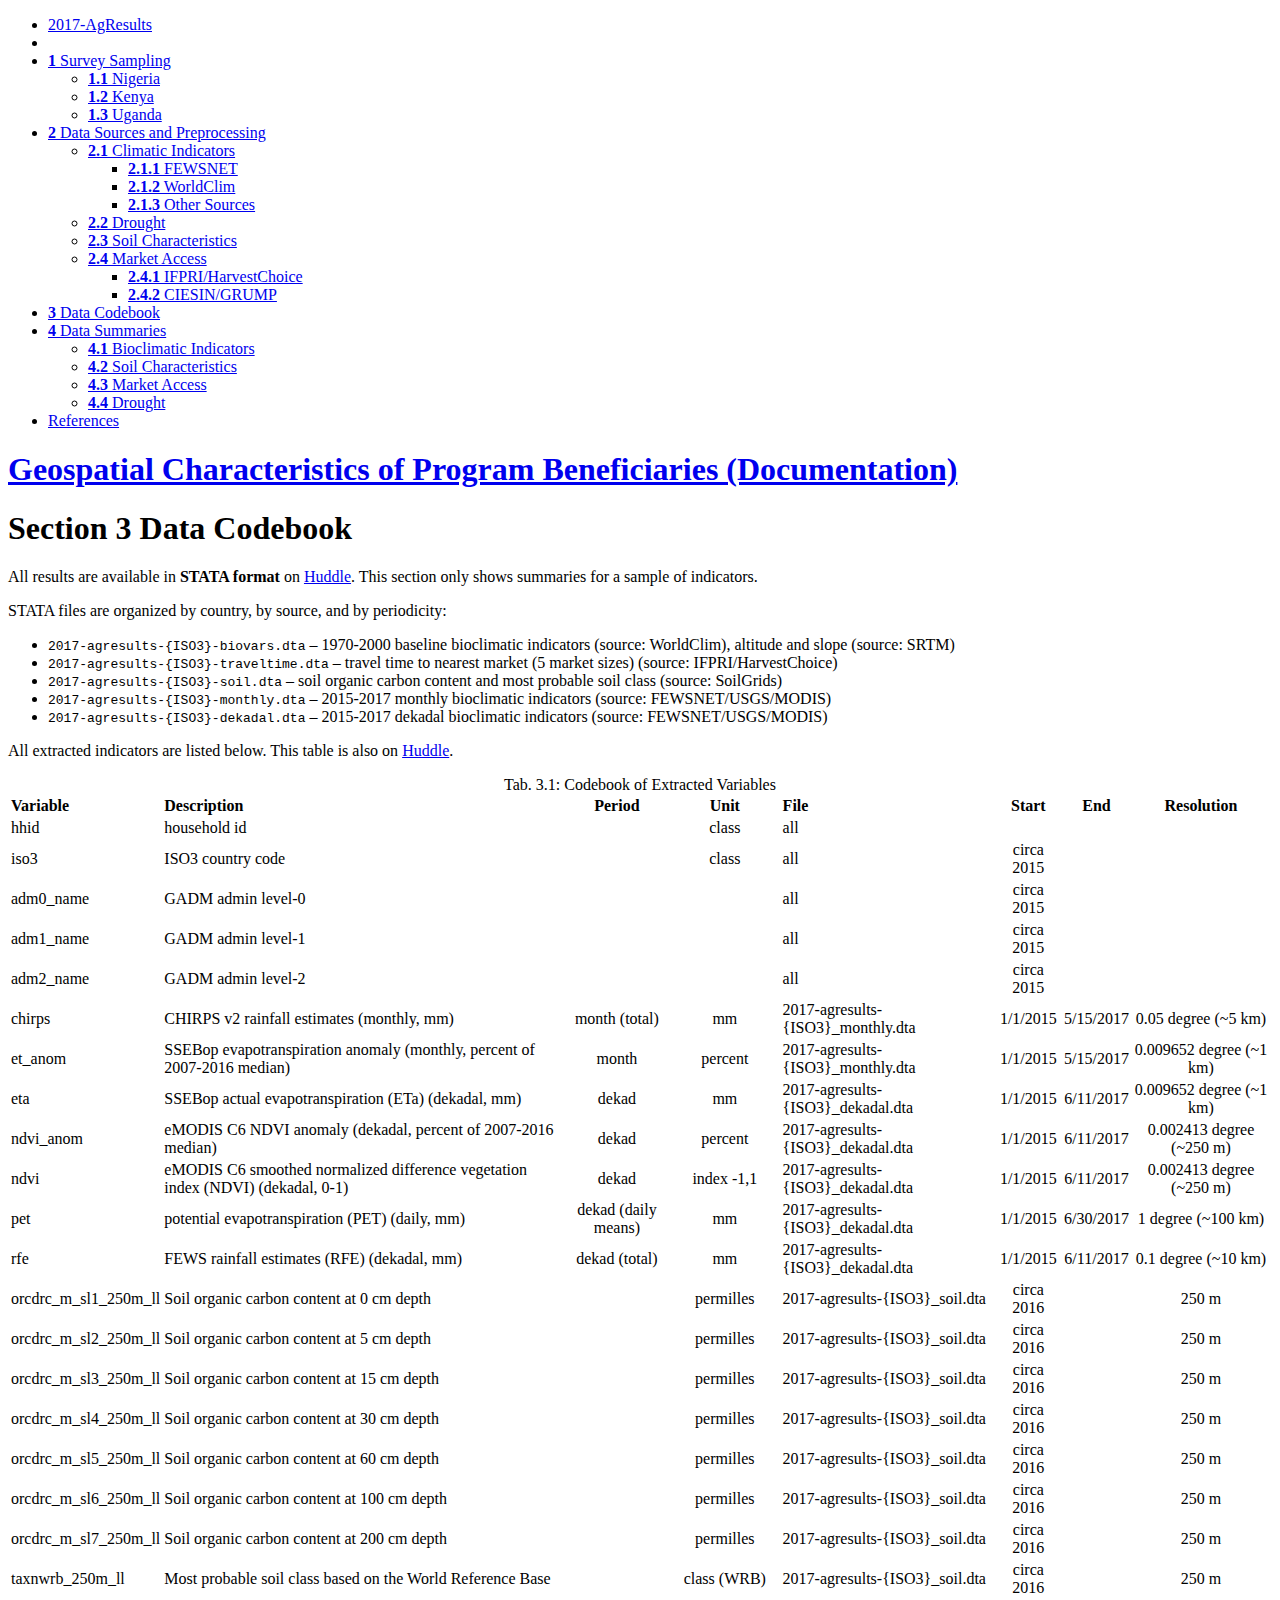
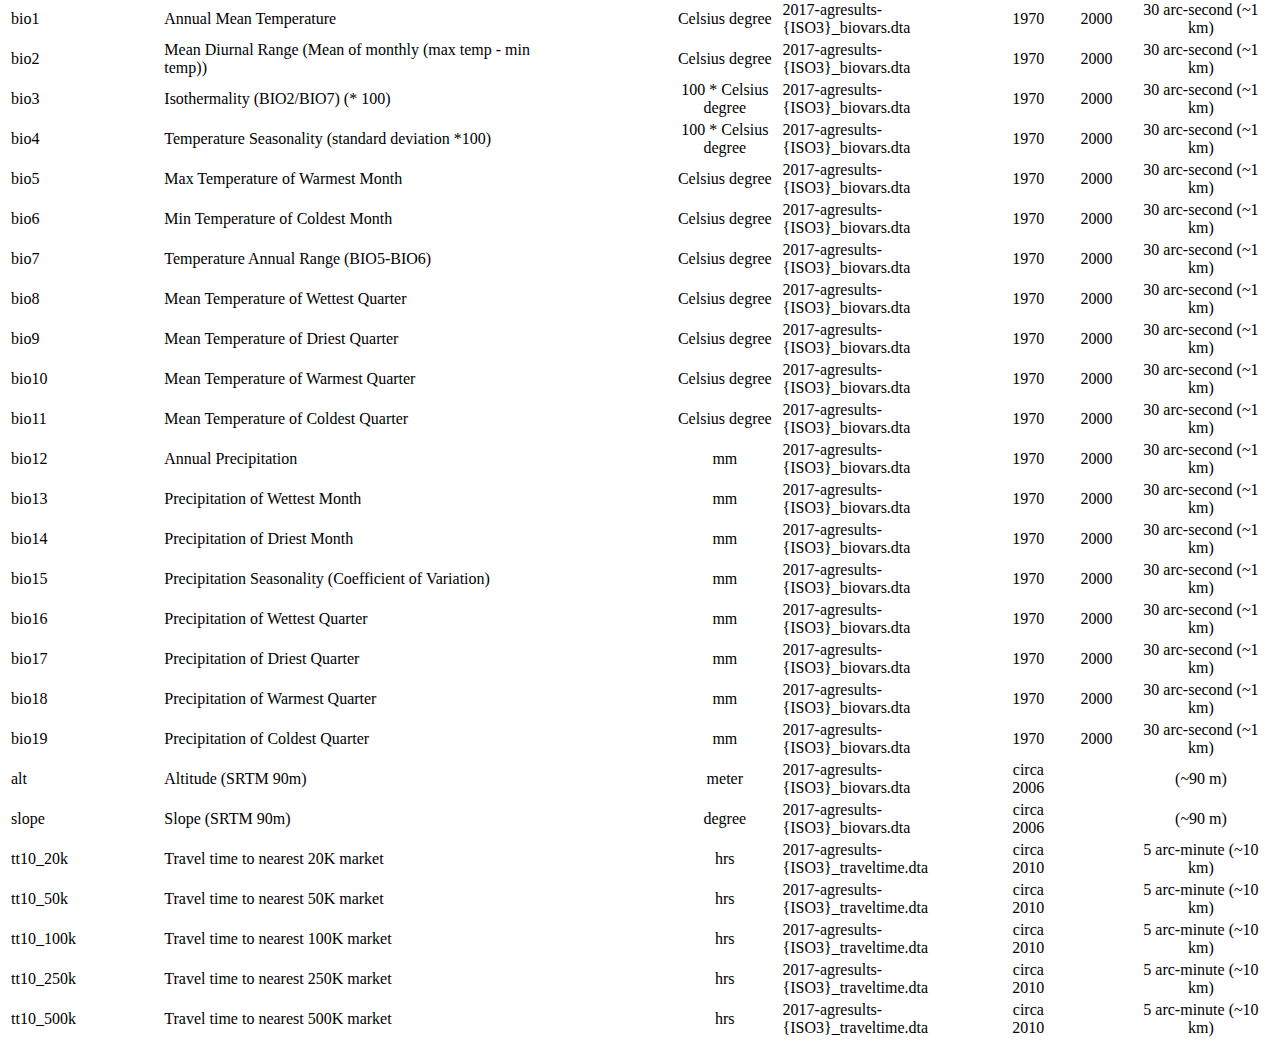
==== commit 480c7a46: "extracted all FEWS variables" ====
--- a/docs/data-codebook.html
+++ b/docs/data-codebook.html
@@ -110,8 +110,18 @@
             <section class="normal" id="section-">
 <div id="data-codebook" class="section level1">
 <h1><span class="header-section-number">Section 3</span> Data Codebook</h1>
+<p>All results are available in <strong>STATA format</strong> on <a href="https://abtassociates.huddle.com/workspace/734056/files/#/folder/1170295/list">Huddle</a>. This section only shows summaries for a sample of indicators.</p>
+<p>STATA files are organized by country, by source, and by periodicity:</p>
+<ul>
+<li><code>2017-agresults-{ISO3}-biovars.dta</code> – 1970-2000 baseline bioclimatic indicators (source: WorldClim), altitude and slope (source: SRTM)</li>
+<li><code>2017-agresults-{ISO3}-traveltime.dta</code> – travel time to nearest market (5 market sizes) (source: IFPRI/HarvestChoice)</li>
+<li><code>2017-agresults-{ISO3}-soil.dta</code> – soil organic carbon content and most probable soil class (source: SoilGrids)</li>
+<li><code>2017-agresults-{ISO3}-monthly.dta</code> – 2015-2017 monthly bioclimatic indicators (source: FEWSNET/USGS/MODIS)</li>
+<li><code>2017-agresults-{ISO3}-dekadal.dta</code> – 2015-2017 dekadal bioclimatic indicators (source: FEWSNET/USGS/MODIS)</li>
+</ul>
+<p>All extracted indicators are listed below. This table is also on <a href="https://abtassociates.huddle.com/workspace/734056/files/#/folder/1170295/list">Huddle</a>.</p>
 <table>
-<caption><span id="tab:unnamed-chunk-3">Tab. 3.1: </span>Codebook of Indicators</caption>
+<caption><span id="tab:unnamed-chunk-3">Tab. 3.1: </span>Codebook of Extracted Variables</caption>
 <thead>
 <tr class="header">
 <th align="left">Variable</th>
@@ -139,39 +149,19 @@
 <td align="left">iso3</td>
 <td align="left">ISO3 country code</td>
 <td align="center"></td>
-<td align="center"></td>
-<td align="left"></td>
-<td align="center"></td>
-<td align="center"></td>
-<td align="center"></td>
-</tr>
-<tr class="odd">
-<td align="left"><a href="http://www.gadm.org/" class="uri">http://www.gadm.org/</a></td>
-<td align="left">class</td>
-<td align="center">all</td>
-<td align="center">c</td>
-<td align="left">irca 2015</td>
-<td align="center"></td>
-<td align="center"></td>
-<td align="center"></td>
-</tr>
-<tr class="even">
+<td align="center">class</td>
+<td align="left">all</td>
+<td align="center">circa 2015</td>
+<td align="center"></td>
+<td align="center"></td>
+</tr>
+<tr class="odd">
 <td align="left">adm0_name</td>
 <td align="left">GADM admin level-0</td>
 <td align="center"></td>
 <td align="center"></td>
-<td align="left"></td>
-<td align="center"></td>
-<td align="center"></td>
-<td align="center"></td>
-</tr>
-<tr class="odd">
-<td align="left"><a href="http://www.gadm.org/" class="uri">http://www.gadm.org/</a></td>
-<td align="left"></td>
-<td align="center">all</td>
-<td align="center">ci</td>
-<td align="left">rca 2015</td>
-<td align="center"></td>
+<td align="left">all</td>
+<td align="center">circa 2015</td>
 <td align="center"></td>
 <td align="center"></td>
 </tr>
@@ -180,864 +170,433 @@
 <td align="left">GADM admin level-1</td>
 <td align="center"></td>
 <td align="center"></td>
-<td align="left"></td>
-<td align="center"></td>
-<td align="center"></td>
-<td align="center"></td>
-</tr>
-<tr class="odd">
-<td align="left"><a href="http://www.gadm.org/" class="uri">http://www.gadm.org/</a></td>
-<td align="left"></td>
-<td align="center">all</td>
-<td align="center">ci</td>
-<td align="left">rca 2015</td>
-<td align="center"></td>
-<td align="center"></td>
-<td align="center"></td>
-</tr>
-<tr class="even">
+<td align="left">all</td>
+<td align="center">circa 2015</td>
+<td align="center"></td>
+<td align="center"></td>
+</tr>
+<tr class="odd">
 <td align="left">adm2_name</td>
 <td align="left">GADM admin level-2</td>
 <td align="center"></td>
 <td align="center"></td>
-<td align="left"></td>
-<td align="center"></td>
-<td align="center"></td>
-<td align="center"></td>
-</tr>
-<tr class="odd">
-<td align="left"><a href="http://www.gadm.org/" class="uri">http://www.gadm.org/</a></td>
-<td align="left"></td>
-<td align="center">all</td>
-<td align="center">ci</td>
-<td align="left">rca 2015</td>
-<td align="center"></td>
+<td align="left">all</td>
+<td align="center">circa 2015</td>
 <td align="center"></td>
 <td align="center"></td>
 </tr>
 <tr class="even">
 <td align="left">chirps</td>
 <td align="left">CHIRPS v2 rainfall estimates (monthly, mm)</td>
-<td align="center"></td>
-<td align="center"></td>
-<td align="left"></td>
-<td align="center"></td>
-<td align="center"></td>
-<td align="center"></td>
-</tr>
-<tr class="odd">
-<td align="left"><a href="https://edcintl.cr.usgs" class="uri">https://edcintl.cr.usgs</a></td>
-<td align="left">.gov/downloads/sciweb1/shared/fews/web/global/monthly/chirps/final/downloads/monthly/ month (total) mm 2017-agresults-{ISO</td>
-<td align="center">3}_monthly.dta 1</td>
-<td align="center">/1/2015 5/15/2017</td>
-<td align="left">0.05 degree (~5 km)</td>
-<td align="center"></td>
-<td align="center"></td>
-<td align="center"></td>
-</tr>
-<tr class="even">
+<td align="center">month (total)</td>
+<td align="center">mm</td>
+<td align="left">2017-agresults-{ISO3}_monthly.dta</td>
+<td align="center">1/1/2015</td>
+<td align="center">5/15/2017</td>
+<td align="center">0.05 degree (~5 km)</td>
+</tr>
+<tr class="odd">
 <td align="left">et_anom</td>
 <td align="left">SSEBop evapotranspiration anomaly (monthly, percent of 2007-2016 median)</td>
-<td align="center"></td>
-<td align="center"></td>
-<td align="left"></td>
-<td align="center"></td>
-<td align="center"></td>
-<td align="center"></td>
-</tr>
-<tr class="odd">
-<td align="left"><a href="https://edcintl.cr.usgs" class="uri">https://edcintl.cr.usgs</a></td>
-<td align="left">.gov/downloads/sciweb1/shared/fews/web/africa/monthly/eta/anomaly/downloads/ month percent 2017-agresults-{ISO3}_monthly.dta 1/1/2015</td>
-<td align="center">5/15/2017 0.009</td>
-<td align="center">652 degree (~1 km)</td>
-<td align="left"></td>
-<td align="center"></td>
-<td align="center"></td>
-<td align="center"></td>
+<td align="center">month</td>
+<td align="center">percent</td>
+<td align="left">2017-agresults-{ISO3}_monthly.dta</td>
+<td align="center">1/1/2015</td>
+<td align="center">5/15/2017</td>
+<td align="center">0.009652 degree (~1 km)</td>
 </tr>
 <tr class="even">
 <td align="left">eta</td>
 <td align="left">SSEBop actual evapotranspiration (ETa) (dekadal, mm)</td>
-<td align="center"></td>
-<td align="center"></td>
-<td align="left"></td>
-<td align="center"></td>
-<td align="center"></td>
-<td align="center"></td>
-</tr>
-<tr class="odd">
-<td align="left"><a href="https://edcintl.cr.usgs" class="uri">https://edcintl.cr.usgs</a></td>
-<td align="left">.gov/downloads/sciweb1/shared/fews/web/africa/dekadal/eta/downloads/ dekad mm 2017-agresults-{ISO3}_dekadal</td>
-<td align="center">.dta 1/1/2015</td>
-<td align="center">6/11/2017 0.009652</td>
-<td align="left">degree (~1 km)</td>
-<td align="center"></td>
-<td align="center"></td>
-<td align="center"></td>
-</tr>
-<tr class="even">
+<td align="center">dekad</td>
+<td align="center">mm</td>
+<td align="left">2017-agresults-{ISO3}_dekadal.dta</td>
+<td align="center">1/1/2015</td>
+<td align="center">6/11/2017</td>
+<td align="center">0.009652 degree (~1 km)</td>
+</tr>
+<tr class="odd">
 <td align="left">ndvi_anom</td>
 <td align="left">eMODIS C6 NDVI anomaly (dekadal, percent of 2007-2016 median)</td>
-<td align="center"></td>
-<td align="center"></td>
-<td align="left"></td>
-<td align="center"></td>
-<td align="center"></td>
-<td align="center"></td>
-</tr>
-<tr class="odd">
-<td align="left"><a href="https://edcintl.cr.usgs" class="uri">https://edcintl.cr.usgs</a></td>
-<td align="left">.gov/downloads/sciweb1/shared/fews/web/africa/east/dekadal/emodis/ndvi_c6/percentofmedian/downloads/dekadal/ dekad percent 2017-agresults-{ISO3}_dekadal.dta</td>
-<td align="center">1/1/2015 6/11/20</td>
-<td align="center">17 0.002413 degree (~</td>
-<td align="left">250 m)</td>
-<td align="center"></td>
-<td align="center"></td>
-<td align="center"></td>
+<td align="center">dekad</td>
+<td align="center">percent</td>
+<td align="left">2017-agresults-{ISO3}_dekadal.dta</td>
+<td align="center">1/1/2015</td>
+<td align="center">6/11/2017</td>
+<td align="center">0.002413 degree (~250 m)</td>
 </tr>
 <tr class="even">
 <td align="left">ndvi</td>
 <td align="left">eMODIS C6 smoothed normalized difference vegetation index (NDVI) (dekadal, 0-1)</td>
-<td align="center"></td>
-<td align="center"></td>
-<td align="left"></td>
-<td align="center"></td>
-<td align="center"></td>
-<td align="center"></td>
-</tr>
-<tr class="odd">
-<td align="left"><a href="https://edcintl.cr.usgs" class="uri">https://edcintl.cr.usgs</a></td>
-<td align="left">.gov/downloads/sciweb1/shared/fews/web/africa/east/dekadal/emodis/ndvi_c6/temporallysmoothedndvi/downloads/dekadal/ dekad index -1,1 2017-agresults-{ISO3}_dekadal.dta 1/1/2015 6/</td>
-<td align="center">11/2017 0.002413 deg</td>
-<td align="center">ree (~250 m)</td>
-<td align="left"></td>
-<td align="center"></td>
-<td align="center"></td>
-<td align="center"></td>
-</tr>
-<tr class="even">
+<td align="center">dekad</td>
+<td align="center">index -1,1</td>
+<td align="left">2017-agresults-{ISO3}_dekadal.dta</td>
+<td align="center">1/1/2015</td>
+<td align="center">6/11/2017</td>
+<td align="center">0.002413 degree (~250 m)</td>
+</tr>
+<tr class="odd">
 <td align="left">pet</td>
 <td align="left">potential evapotranspiration (PET) (daily, mm)</td>
-<td align="center"></td>
-<td align="center"></td>
-<td align="left"></td>
-<td align="center"></td>
-<td align="center"></td>
-<td align="center"></td>
-</tr>
-<tr class="odd">
-<td align="left"><a href="https://edcintl.cr.usgs" class="uri">https://edcintl.cr.usgs</a></td>
-<td align="left">.gov/downloads/sciweb1/shared/fews/web/global/daily/pet/downloads/daily/ dekad (daily means) mm 2017-agresults-{ISO3}_d</td>
-<td align="center">ekadal.dta 1/1/2</td>
-<td align="center">015 6/30/2017</td>
-<td align="left">1 degree (~100 km)</td>
-<td align="center"></td>
-<td align="center"></td>
-<td align="center"></td>
+<td align="center">dekad (daily means)</td>
+<td align="center">mm</td>
+<td align="left">2017-agresults-{ISO3}_dekadal.dta</td>
+<td align="center">1/1/2015</td>
+<td align="center">6/30/2017</td>
+<td align="center">1 degree (~100 km)</td>
 </tr>
 <tr class="even">
 <td align="left">rfe</td>
 <td align="left">FEWS rainfall estimates (RFE) (dekadal, mm)</td>
-<td align="center"></td>
-<td align="center"></td>
-<td align="left"></td>
-<td align="center"></td>
-<td align="center"></td>
-<td align="center"></td>
-</tr>
-<tr class="odd">
-<td align="left"><a href="https://edcintl.cr.usgs" class="uri">https://edcintl.cr.usgs</a></td>
-<td align="left">.gov/downloads/sciweb1/shared/fews/web/africa/dekadal/rfe/dekadrainfall/downloads/dekadal/ dekad (total) mm 2017-agresults-{ISO3</td>
-<td align="center">}_dekadal.dta 1/</td>
-<td align="center">1/2015 6/11/2017</td>
-<td align="left">0.1 degree (~10 km)</td>
-<td align="center"></td>
-<td align="center"></td>
-<td align="center"></td>
-</tr>
-<tr class="even">
+<td align="center">dekad (total)</td>
+<td align="center">mm</td>
+<td align="left">2017-agresults-{ISO3}_dekadal.dta</td>
+<td align="center">1/1/2015</td>
+<td align="center">6/11/2017</td>
+<td align="center">0.1 degree (~10 km)</td>
+</tr>
+<tr class="odd">
 <td align="left">orcdrc_m_sl1_250m_ll</td>
 <td align="left">Soil organic carbon content at 0 cm depth</td>
 <td align="center"></td>
-<td align="center"></td>
-<td align="left"></td>
-<td align="center"></td>
-<td align="center"></td>
-<td align="center"></td>
-</tr>
-<tr class="odd">
-<td align="left"><a href="ftp://ftp.soilgrids.org" class="uri">ftp://ftp.soilgrids.org</a></td>
-<td align="left">/data/recent/ permilles 2017-agresults-{IS</td>
-<td align="center">O3}_soil.dta c</td>
-<td align="center">irca 2016</td>
-<td align="left">250 m</td>
-<td align="center"></td>
-<td align="center"></td>
-<td align="center"></td>
+<td align="center">permilles</td>
+<td align="left">2017-agresults-{ISO3}_soil.dta</td>
+<td align="center">circa 2016</td>
+<td align="center"></td>
+<td align="center">250 m</td>
 </tr>
 <tr class="even">
 <td align="left">orcdrc_m_sl2_250m_ll</td>
 <td align="left">Soil organic carbon content at 5 cm depth</td>
 <td align="center"></td>
-<td align="center"></td>
-<td align="left"></td>
-<td align="center"></td>
-<td align="center"></td>
-<td align="center"></td>
-</tr>
-<tr class="odd">
-<td align="left"><a href="ftp://ftp.soilgrids.org" class="uri">ftp://ftp.soilgrids.org</a></td>
-<td align="left">/data/recent/ permilles 2017-agresults-{IS</td>
-<td align="center">O3}_soil.dta c</td>
-<td align="center">irca 2016</td>
-<td align="left">250 m</td>
-<td align="center"></td>
-<td align="center"></td>
-<td align="center"></td>
-</tr>
-<tr class="even">
+<td align="center">permilles</td>
+<td align="left">2017-agresults-{ISO3}_soil.dta</td>
+<td align="center">circa 2016</td>
+<td align="center"></td>
+<td align="center">250 m</td>
+</tr>
+<tr class="odd">
 <td align="left">orcdrc_m_sl3_250m_ll</td>
 <td align="left">Soil organic carbon content at 15 cm depth</td>
 <td align="center"></td>
-<td align="center"></td>
-<td align="left"></td>
-<td align="center"></td>
-<td align="center"></td>
-<td align="center"></td>
-</tr>
-<tr class="odd">
-<td align="left"><a href="ftp://ftp.soilgrids.org" class="uri">ftp://ftp.soilgrids.org</a></td>
-<td align="left">/data/recent/ permilles 2017-agresults-{ISO</td>
-<td align="center">3}_soil.dta ci</td>
-<td align="center">rca 2016</td>
-<td align="left">250 m</td>
-<td align="center"></td>
-<td align="center"></td>
-<td align="center"></td>
+<td align="center">permilles</td>
+<td align="left">2017-agresults-{ISO3}_soil.dta</td>
+<td align="center">circa 2016</td>
+<td align="center"></td>
+<td align="center">250 m</td>
 </tr>
 <tr class="even">
 <td align="left">orcdrc_m_sl4_250m_ll</td>
 <td align="left">Soil organic carbon content at 30 cm depth</td>
 <td align="center"></td>
-<td align="center"></td>
-<td align="left"></td>
-<td align="center"></td>
-<td align="center"></td>
-<td align="center"></td>
-</tr>
-<tr class="odd">
-<td align="left"><a href="ftp://ftp.soilgrids.org" class="uri">ftp://ftp.soilgrids.org</a></td>
-<td align="left">/data/recent/ permilles 2017-agresults-{ISO</td>
-<td align="center">3}_soil.dta ci</td>
-<td align="center">rca 2016</td>
-<td align="left">250 m</td>
-<td align="center"></td>
-<td align="center"></td>
-<td align="center"></td>
-</tr>
-<tr class="even">
+<td align="center">permilles</td>
+<td align="left">2017-agresults-{ISO3}_soil.dta</td>
+<td align="center">circa 2016</td>
+<td align="center"></td>
+<td align="center">250 m</td>
+</tr>
+<tr class="odd">
 <td align="left">orcdrc_m_sl5_250m_ll</td>
 <td align="left">Soil organic carbon content at 60 cm depth</td>
 <td align="center"></td>
-<td align="center"></td>
-<td align="left"></td>
-<td align="center"></td>
-<td align="center"></td>
-<td align="center"></td>
-</tr>
-<tr class="odd">
-<td align="left"><a href="ftp://ftp.soilgrids.org" class="uri">ftp://ftp.soilgrids.org</a></td>
-<td align="left">/data/recent/ permilles 2017-agresults-{ISO</td>
-<td align="center">3}_soil.dta ci</td>
-<td align="center">rca 2016</td>
-<td align="left">250 m</td>
-<td align="center"></td>
-<td align="center"></td>
-<td align="center"></td>
+<td align="center">permilles</td>
+<td align="left">2017-agresults-{ISO3}_soil.dta</td>
+<td align="center">circa 2016</td>
+<td align="center"></td>
+<td align="center">250 m</td>
 </tr>
 <tr class="even">
 <td align="left">orcdrc_m_sl6_250m_ll</td>
 <td align="left">Soil organic carbon content at 100 cm depth</td>
 <td align="center"></td>
-<td align="center"></td>
-<td align="left"></td>
-<td align="center"></td>
-<td align="center"></td>
-<td align="center"></td>
-</tr>
-<tr class="odd">
-<td align="left"><a href="ftp://ftp.soilgrids.org" class="uri">ftp://ftp.soilgrids.org</a></td>
-<td align="left">/data/recent/ permilles 2017-agresults-{ISO3</td>
-<td align="center">}_soil.dta cir</td>
-<td align="center">ca 2016</td>
-<td align="left">250 m</td>
-<td align="center"></td>
-<td align="center"></td>
-<td align="center"></td>
-</tr>
-<tr class="even">
+<td align="center">permilles</td>
+<td align="left">2017-agresults-{ISO3}_soil.dta</td>
+<td align="center">circa 2016</td>
+<td align="center"></td>
+<td align="center">250 m</td>
+</tr>
+<tr class="odd">
 <td align="left">orcdrc_m_sl7_250m_ll</td>
 <td align="left">Soil organic carbon content at 200 cm depth</td>
 <td align="center"></td>
-<td align="center"></td>
-<td align="left"></td>
-<td align="center"></td>
-<td align="center"></td>
-<td align="center"></td>
-</tr>
-<tr class="odd">
-<td align="left"><a href="ftp://ftp.soilgrids.org" class="uri">ftp://ftp.soilgrids.org</a></td>
-<td align="left">/data/recent/ permilles 2017-agresults-{ISO3</td>
-<td align="center">}_soil.dta cir</td>
-<td align="center">ca 2016</td>
-<td align="left">250 m</td>
-<td align="center"></td>
-<td align="center"></td>
-<td align="center"></td>
+<td align="center">permilles</td>
+<td align="left">2017-agresults-{ISO3}_soil.dta</td>
+<td align="center">circa 2016</td>
+<td align="center"></td>
+<td align="center">250 m</td>
 </tr>
 <tr class="even">
 <td align="left">taxnwrb_250m_ll</td>
 <td align="left">Most probable soil class based on the World Reference Base</td>
 <td align="center"></td>
-<td align="center"></td>
-<td align="left"></td>
-<td align="center"></td>
-<td align="center"></td>
-<td align="center"></td>
-</tr>
-<tr class="odd">
-<td align="left"><a href="ftp://ftp.soilgrids.org" class="uri">ftp://ftp.soilgrids.org</a></td>
-<td align="left">/data/recent/ class (WRB) 2017-agresults-{ISO3}_soil.dta</td>
-<td align="center">circa 2016</td>
-<td align="center">250 m</td>
-<td align="left"></td>
-<td align="center"></td>
-<td align="center"></td>
-<td align="center"></td>
-</tr>
-<tr class="even">
+<td align="center">class (WRB)</td>
+<td align="left">2017-agresults-{ISO3}_soil.dta</td>
+<td align="center">circa 2016</td>
+<td align="center"></td>
+<td align="center">250 m</td>
+</tr>
+<tr class="odd">
 <td align="left">bio1</td>
 <td align="left">Annual Mean Temperature</td>
 <td align="center"></td>
-<td align="center"></td>
-<td align="left"></td>
-<td align="center"></td>
-<td align="center"></td>
-<td align="center"></td>
-</tr>
-<tr class="odd">
-<td align="left"><a href="http://worldclim.org/ve" class="uri">http://worldclim.org/ve</a></td>
-<td align="left">rsion2 Celsius degree</td>
-<td align="center">2017-agresults-{ISO3}_b</td>
-<td align="center">iovars.dta 1970</td>
-<td align="left">2000 30 arc-second (~1</td>
-<td align="center">km)</td>
-<td align="center"></td>
-<td align="center"></td>
+<td align="center">Celsius degree</td>
+<td align="left">2017-agresults-{ISO3}_biovars.dta</td>
+<td align="center">1970</td>
+<td align="center">2000</td>
+<td align="center">30 arc-second (~1 km)</td>
 </tr>
 <tr class="even">
 <td align="left">bio2</td>
 <td align="left">Mean Diurnal Range (Mean of monthly (max temp - min temp))</td>
 <td align="center"></td>
-<td align="center"></td>
-<td align="left"></td>
-<td align="center"></td>
-<td align="center"></td>
-<td align="center"></td>
-</tr>
-<tr class="odd">
-<td align="left"><a href="http://worldclim.org/ve" class="uri">http://worldclim.org/ve</a></td>
-<td align="left">rsion2 Celsius degree 2017-agresults-{ISO3}_biovars.dta</td>
-<td align="center">1970 20</td>
-<td align="center">00 30 arc-second</td>
-<td align="left">(~1 km)</td>
-<td align="center"></td>
-<td align="center"></td>
-<td align="center"></td>
-</tr>
-<tr class="even">
+<td align="center">Celsius degree</td>
+<td align="left">2017-agresults-{ISO3}_biovars.dta</td>
+<td align="center">1970</td>
+<td align="center">2000</td>
+<td align="center">30 arc-second (~1 km)</td>
+</tr>
+<tr class="odd">
 <td align="left">bio3</td>
 <td align="left">Isothermality (BIO2/BIO7) (* 100)</td>
 <td align="center"></td>
-<td align="center"></td>
-<td align="left"></td>
-<td align="center"></td>
-<td align="center"></td>
-<td align="center"></td>
-</tr>
-<tr class="odd">
-<td align="left"><a href="http://worldclim.org/ve" class="uri">http://worldclim.org/ve</a></td>
-<td align="left">rsion2 100 * Celsius degree 2017-agres</td>
-<td align="center">ults-{ISO3}_biovars.dta</td>
-<td align="center">1970 2</td>
-<td align="left">000 30 arc-second (~1 km)</td>
-<td align="center"></td>
-<td align="center"></td>
-<td align="center"></td>
+<td align="center">100 * Celsius degree</td>
+<td align="left">2017-agresults-{ISO3}_biovars.dta</td>
+<td align="center">1970</td>
+<td align="center">2000</td>
+<td align="center">30 arc-second (~1 km)</td>
 </tr>
 <tr class="even">
 <td align="left">bio4</td>
 <td align="left">Temperature Seasonality (standard deviation *100)</td>
 <td align="center"></td>
-<td align="center"></td>
-<td align="left"></td>
-<td align="center"></td>
-<td align="center"></td>
-<td align="center"></td>
-</tr>
-<tr class="odd">
-<td align="left"><a href="http://worldclim.org/ve" class="uri">http://worldclim.org/ve</a></td>
-<td align="left">rsion2 100 * Celsius degree 2017-agresults-{ISO3}_biov</td>
-<td align="center">ars.dta 1970</td>
-<td align="center">2000 30 ar</td>
-<td align="left">c-second (~1 km)</td>
-<td align="center"></td>
-<td align="center"></td>
-<td align="center"></td>
-</tr>
-<tr class="even">
+<td align="center">100 * Celsius degree</td>
+<td align="left">2017-agresults-{ISO3}_biovars.dta</td>
+<td align="center">1970</td>
+<td align="center">2000</td>
+<td align="center">30 arc-second (~1 km)</td>
+</tr>
+<tr class="odd">
 <td align="left">bio5</td>
 <td align="left">Max Temperature of Warmest Month</td>
 <td align="center"></td>
-<td align="center"></td>
-<td align="left"></td>
-<td align="center"></td>
-<td align="center"></td>
-<td align="center"></td>
-</tr>
-<tr class="odd">
-<td align="left"><a href="http://worldclim.org/ve" class="uri">http://worldclim.org/ve</a></td>
-<td align="left">rsion2 Celsius degree 2017-agre</td>
-<td align="center">sults-{ISO3}_biovars.dt</td>
-<td align="center">a 1970</td>
-<td align="left">2000 30 arc-second (~1 km)</td>
-<td align="center"></td>
-<td align="center"></td>
-<td align="center"></td>
+<td align="center">Celsius degree</td>
+<td align="left">2017-agresults-{ISO3}_biovars.dta</td>
+<td align="center">1970</td>
+<td align="center">2000</td>
+<td align="center">30 arc-second (~1 km)</td>
 </tr>
 <tr class="even">
 <td align="left">bio6</td>
 <td align="left">Min Temperature of Coldest Month</td>
 <td align="center"></td>
-<td align="center"></td>
-<td align="left"></td>
-<td align="center"></td>
-<td align="center"></td>
-<td align="center"></td>
-</tr>
-<tr class="odd">
-<td align="left"><a href="http://worldclim.org/ve" class="uri">http://worldclim.org/ve</a></td>
-<td align="left">rsion2 Celsius degree 2017-agre</td>
-<td align="center">sults-{ISO3}_biovars.dt</td>
-<td align="center">a 1970</td>
-<td align="left">2000 30 arc-second (~1 km)</td>
-<td align="center"></td>
-<td align="center"></td>
-<td align="center"></td>
-</tr>
-<tr class="even">
+<td align="center">Celsius degree</td>
+<td align="left">2017-agresults-{ISO3}_biovars.dta</td>
+<td align="center">1970</td>
+<td align="center">2000</td>
+<td align="center">30 arc-second (~1 km)</td>
+</tr>
+<tr class="odd">
 <td align="left">bio7</td>
 <td align="left">Temperature Annual Range (BIO5-BIO6)</td>
 <td align="center"></td>
-<td align="center"></td>
-<td align="left"></td>
-<td align="center"></td>
-<td align="center"></td>
-<td align="center"></td>
-</tr>
-<tr class="odd">
-<td align="left"><a href="http://worldclim.org/ve" class="uri">http://worldclim.org/ve</a></td>
-<td align="left">rsion2 Celsius degree 2017-agresult</td>
-<td align="center">s-{ISO3}_biovars.dta</td>
-<td align="center">1970 2000</td>
-<td align="left">30 arc-second (~1 km)</td>
-<td align="center"></td>
-<td align="center"></td>
-<td align="center"></td>
+<td align="center">Celsius degree</td>
+<td align="left">2017-agresults-{ISO3}_biovars.dta</td>
+<td align="center">1970</td>
+<td align="center">2000</td>
+<td align="center">30 arc-second (~1 km)</td>
 </tr>
 <tr class="even">
 <td align="left">bio8</td>
 <td align="left">Mean Temperature of Wettest Quarter</td>
 <td align="center"></td>
-<td align="center"></td>
-<td align="left"></td>
-<td align="center"></td>
-<td align="center"></td>
-<td align="center"></td>
-</tr>
-<tr class="odd">
-<td align="left"><a href="http://worldclim.org/ve" class="uri">http://worldclim.org/ve</a></td>
-<td align="left">rsion2 Celsius degree 2017-agresul</td>
-<td align="center">ts-{ISO3}_biovars.dta</td>
-<td align="center">1970 200</td>
-<td align="left">0 30 arc-second (~1 km)</td>
-<td align="center"></td>
-<td align="center"></td>
-<td align="center"></td>
-</tr>
-<tr class="even">
+<td align="center">Celsius degree</td>
+<td align="left">2017-agresults-{ISO3}_biovars.dta</td>
+<td align="center">1970</td>
+<td align="center">2000</td>
+<td align="center">30 arc-second (~1 km)</td>
+</tr>
+<tr class="odd">
 <td align="left">bio9</td>
 <td align="left">Mean Temperature of Driest Quarter</td>
 <td align="center"></td>
-<td align="center"></td>
-<td align="left"></td>
-<td align="center"></td>
-<td align="center"></td>
-<td align="center"></td>
-</tr>
-<tr class="odd">
-<td align="left"><a href="http://worldclim.org/ve" class="uri">http://worldclim.org/ve</a></td>
-<td align="left">rsion2 Celsius degree 2017-agresu</td>
-<td align="center">lts-{ISO3}_biovars.dta</td>
-<td align="center">1970 20</td>
-<td align="left">00 30 arc-second (~1 km)</td>
-<td align="center"></td>
-<td align="center"></td>
-<td align="center"></td>
+<td align="center">Celsius degree</td>
+<td align="left">2017-agresults-{ISO3}_biovars.dta</td>
+<td align="center">1970</td>
+<td align="center">2000</td>
+<td align="center">30 arc-second (~1 km)</td>
 </tr>
 <tr class="even">
 <td align="left">bio10</td>
 <td align="left">Mean Temperature of Warmest Quarter</td>
 <td align="center"></td>
-<td align="center"></td>
-<td align="left"></td>
-<td align="center"></td>
-<td align="center"></td>
-<td align="center"></td>
-</tr>
-<tr class="odd">
-<td align="left"><a href="http://worldclim.org/ve" class="uri">http://worldclim.org/ve</a></td>
-<td align="left">rsion2 Celsius degree 2017-agresul</td>
-<td align="center">ts-{ISO3}_biovars.dta</td>
-<td align="center">1970 200</td>
-<td align="left">0 30 arc-second (~1 km)</td>
-<td align="center"></td>
-<td align="center"></td>
-<td align="center"></td>
-</tr>
-<tr class="even">
+<td align="center">Celsius degree</td>
+<td align="left">2017-agresults-{ISO3}_biovars.dta</td>
+<td align="center">1970</td>
+<td align="center">2000</td>
+<td align="center">30 arc-second (~1 km)</td>
+</tr>
+<tr class="odd">
 <td align="left">bio11</td>
 <td align="left">Mean Temperature of Coldest Quarter</td>
 <td align="center"></td>
-<td align="center"></td>
-<td align="left"></td>
-<td align="center"></td>
-<td align="center"></td>
-<td align="center"></td>
-</tr>
-<tr class="odd">
-<td align="left"><a href="http://worldclim.org/ve" class="uri">http://worldclim.org/ve</a></td>
-<td align="left">rsion2 Celsius degree 2017-agresul</td>
-<td align="center">ts-{ISO3}_biovars.dta</td>
-<td align="center">1970 200</td>
-<td align="left">0 30 arc-second (~1 km)</td>
-<td align="center"></td>
-<td align="center"></td>
-<td align="center"></td>
+<td align="center">Celsius degree</td>
+<td align="left">2017-agresults-{ISO3}_biovars.dta</td>
+<td align="center">1970</td>
+<td align="center">2000</td>
+<td align="center">30 arc-second (~1 km)</td>
 </tr>
 <tr class="even">
 <td align="left">bio12</td>
 <td align="left">Annual Precipitation</td>
 <td align="center"></td>
-<td align="center"></td>
-<td align="left"></td>
-<td align="center"></td>
-<td align="center"></td>
-<td align="center"></td>
-</tr>
-<tr class="odd">
-<td align="left"><a href="http://worldclim.org/ve" class="uri">http://worldclim.org/ve</a></td>
-<td align="left">rsion2 mm</td>
-<td align="center">2017-agresults-{ISO3</td>
-<td align="center">}_biovars.dta 1</td>
-<td align="left">970 2000 30 arc-second (</td>
-<td align="center">~1 km)</td>
-<td align="center"></td>
-<td align="center"></td>
-</tr>
-<tr class="even">
+<td align="center">mm</td>
+<td align="left">2017-agresults-{ISO3}_biovars.dta</td>
+<td align="center">1970</td>
+<td align="center">2000</td>
+<td align="center">30 arc-second (~1 km)</td>
+</tr>
+<tr class="odd">
 <td align="left">bio13</td>
 <td align="left">Precipitation of Wettest Month</td>
 <td align="center"></td>
-<td align="center"></td>
-<td align="left"></td>
-<td align="center"></td>
-<td align="center"></td>
-<td align="center"></td>
-</tr>
-<tr class="odd">
-<td align="left"><a href="http://worldclim.org/ve" class="uri">http://worldclim.org/ve</a></td>
-<td align="left">rsion2 mm 2017-ag</td>
-<td align="center">results-{ISO3}_biovars.</td>
-<td align="center">dta 1970</td>
-<td align="left">2000 30 arc-second (~1 km)</td>
-<td align="center"></td>
-<td align="center"></td>
-<td align="center"></td>
+<td align="center">mm</td>
+<td align="left">2017-agresults-{ISO3}_biovars.dta</td>
+<td align="center">1970</td>
+<td align="center">2000</td>
+<td align="center">30 arc-second (~1 km)</td>
 </tr>
 <tr class="even">
 <td align="left">bio14</td>
 <td align="left">Precipitation of Driest Month</td>
 <td align="center"></td>
-<td align="center"></td>
-<td align="left"></td>
-<td align="center"></td>
-<td align="center"></td>
-<td align="center"></td>
-</tr>
-<tr class="odd">
-<td align="left"><a href="http://worldclim.org/ve" class="uri">http://worldclim.org/ve</a></td>
-<td align="left">rsion2 mm 2017-a</td>
-<td align="center">gresults-{ISO3}_biovars</td>
-<td align="center">.dta 1970</td>
-<td align="left">2000 30 arc-second (~1 km)</td>
-<td align="center"></td>
-<td align="center"></td>
-<td align="center"></td>
-</tr>
-<tr class="even">
+<td align="center">mm</td>
+<td align="left">2017-agresults-{ISO3}_biovars.dta</td>
+<td align="center">1970</td>
+<td align="center">2000</td>
+<td align="center">30 arc-second (~1 km)</td>
+</tr>
+<tr class="odd">
 <td align="left">bio15</td>
 <td align="left">Precipitation Seasonality (Coefficient of Variation)</td>
 <td align="center"></td>
-<td align="center"></td>
-<td align="left"></td>
-<td align="center"></td>
-<td align="center"></td>
-<td align="center"></td>
-</tr>
-<tr class="odd">
-<td align="left"><a href="http://worldclim.org/ve" class="uri">http://worldclim.org/ve</a></td>
-<td align="left">rsion2 mm 2017-agresults-{ISO3}_biovars</td>
-<td align="center">.dta 1970</td>
-<td align="center">2000 30 arc-s</td>
-<td align="left">econd (~1 km)</td>
-<td align="center"></td>
-<td align="center"></td>
-<td align="center"></td>
+<td align="center">mm</td>
+<td align="left">2017-agresults-{ISO3}_biovars.dta</td>
+<td align="center">1970</td>
+<td align="center">2000</td>
+<td align="center">30 arc-second (~1 km)</td>
 </tr>
 <tr class="even">
 <td align="left">bio16</td>
 <td align="left">Precipitation of Wettest Quarter</td>
 <td align="center"></td>
-<td align="center"></td>
-<td align="left"></td>
-<td align="center"></td>
-<td align="center"></td>
-<td align="center"></td>
-</tr>
-<tr class="odd">
-<td align="left"><a href="http://worldclim.org/ve" class="uri">http://worldclim.org/ve</a></td>
-<td align="left">rsion2 mm 2017-agre</td>
-<td align="center">sults-{ISO3}_biovars.dt</td>
-<td align="center">a 1970</td>
-<td align="left">2000 30 arc-second (~1 km)</td>
-<td align="center"></td>
-<td align="center"></td>
-<td align="center"></td>
-</tr>
-<tr class="even">
+<td align="center">mm</td>
+<td align="left">2017-agresults-{ISO3}_biovars.dta</td>
+<td align="center">1970</td>
+<td align="center">2000</td>
+<td align="center">30 arc-second (~1 km)</td>
+</tr>
+<tr class="odd">
 <td align="left">bio17</td>
 <td align="left">Precipitation of Driest Quarter</td>
 <td align="center"></td>
-<td align="center"></td>
-<td align="left"></td>
-<td align="center"></td>
-<td align="center"></td>
-<td align="center"></td>
-</tr>
-<tr class="odd">
-<td align="left"><a href="http://worldclim.org/ve" class="uri">http://worldclim.org/ve</a></td>
-<td align="left">rsion2 mm 2017-agr</td>
-<td align="center">esults-{ISO3}_biovars.d</td>
-<td align="center">ta 1970</td>
-<td align="left">2000 30 arc-second (~1 km)</td>
-<td align="center"></td>
-<td align="center"></td>
-<td align="center"></td>
+<td align="center">mm</td>
+<td align="left">2017-agresults-{ISO3}_biovars.dta</td>
+<td align="center">1970</td>
+<td align="center">2000</td>
+<td align="center">30 arc-second (~1 km)</td>
 </tr>
 <tr class="even">
 <td align="left">bio18</td>
 <td align="left">Precipitation of Warmest Quarter</td>
 <td align="center"></td>
-<td align="center"></td>
-<td align="left"></td>
-<td align="center"></td>
-<td align="center"></td>
-<td align="center"></td>
-</tr>
-<tr class="odd">
-<td align="left"><a href="http://worldclim.org/ve" class="uri">http://worldclim.org/ve</a></td>
-<td align="left">rsion2 mm 2017-agre</td>
-<td align="center">sults-{ISO3}_biovars.dt</td>
-<td align="center">a 1970</td>
-<td align="left">2000 30 arc-second (~1 km)</td>
-<td align="center"></td>
-<td align="center"></td>
-<td align="center"></td>
-</tr>
-<tr class="even">
+<td align="center">mm</td>
+<td align="left">2017-agresults-{ISO3}_biovars.dta</td>
+<td align="center">1970</td>
+<td align="center">2000</td>
+<td align="center">30 arc-second (~1 km)</td>
+</tr>
+<tr class="odd">
 <td align="left">bio19</td>
 <td align="left">Precipitation of Coldest Quarter</td>
 <td align="center"></td>
-<td align="center"></td>
-<td align="left"></td>
-<td align="center"></td>
-<td align="center"></td>
-<td align="center"></td>
-</tr>
-<tr class="odd">
-<td align="left"><a href="http://worldclim.org/ve" class="uri">http://worldclim.org/ve</a></td>
-<td align="left">rsion2 mm 2017-agre</td>
-<td align="center">sults-{ISO3}_biovars.dt</td>
-<td align="center">a 1970</td>
-<td align="left">2000 30 arc-second (~1 km)</td>
-<td align="center"></td>
-<td align="center"></td>
-<td align="center"></td>
+<td align="center">mm</td>
+<td align="left">2017-agresults-{ISO3}_biovars.dta</td>
+<td align="center">1970</td>
+<td align="center">2000</td>
+<td align="center">30 arc-second (~1 km)</td>
 </tr>
 <tr class="even">
 <td align="left">alt</td>
 <td align="left">Altitude (SRTM 90m)</td>
 <td align="center"></td>
-<td align="center"></td>
-<td align="left"></td>
-<td align="center"></td>
-<td align="center"></td>
-<td align="center"></td>
-</tr>
-<tr class="odd">
-<td align="left"><a href="http://www.cgiar-csi.or" class="uri">http://www.cgiar-csi.or</a></td>
-<td align="left">g/data/srtm-90m-digital-elevation-database-v4-1 meter</td>
-<td align="center">2017-agresults-{ISO</td>
-<td align="center">3}_biovars.dta cir</td>
-<td align="left">ca 2006 (~90 m)</td>
-<td align="center"></td>
-<td align="center"></td>
-<td align="center"></td>
-</tr>
-<tr class="even">
+<td align="center">meter</td>
+<td align="left">2017-agresults-{ISO3}_biovars.dta</td>
+<td align="center">circa 2006</td>
+<td align="center"></td>
+<td align="center">(~90 m)</td>
+</tr>
+<tr class="odd">
 <td align="left">slope</td>
 <td align="left">Slope (SRTM 90m)</td>
 <td align="center"></td>
-<td align="center"></td>
-<td align="left"></td>
-<td align="center"></td>
-<td align="center"></td>
-<td align="center"></td>
-</tr>
-<tr class="odd">
-<td align="left"><a href="http://www.cgiar-csi.or" class="uri">http://www.cgiar-csi.or</a></td>
-<td align="left">g/data/srtm-90m-digital-elevation-database-v4-1 degree</td>
-<td align="center">2017-agresults-{</td>
-<td align="center">ISO3}_biovars.dta</td>
-<td align="left">circa 2006 (~90</td>
-<td align="center">m)</td>
-<td align="center"></td>
-<td align="center"></td>
+<td align="center">degree</td>
+<td align="left">2017-agresults-{ISO3}_biovars.dta</td>
+<td align="center">circa 2006</td>
+<td align="center"></td>
+<td align="center">(~90 m)</td>
 </tr>
 <tr class="even">
 <td align="left">tt10_20k</td>
 <td align="left">Travel time to nearest 20K market</td>
 <td align="center"></td>
-<td align="center"></td>
-<td align="left"></td>
-<td align="center"></td>
-<td align="center"></td>
-<td align="center"></td>
-</tr>
-<tr class="odd">
-<td align="left"><a href="https://dataverse.harva" class="uri">https://dataverse.harva</a></td>
-<td align="left">rd.edu/dataset.xhtml?persistentId=<a href="doi:10.7910/DVN/YKDWJD" class="uri">doi:10.7910/DVN/YKDWJD</a> hrs 2017-agres</td>
-<td align="center">ults-{ISO3}_traveltime.</td>
-<td align="center">dta circa 2010</td>
-<td align="left">5 arc-minute (~10 km)</td>
-<td align="center"></td>
-<td align="center"></td>
-<td align="center"></td>
-</tr>
-<tr class="even">
+<td align="center">hrs</td>
+<td align="left">2017-agresults-{ISO3}_traveltime.dta</td>
+<td align="center">circa 2010</td>
+<td align="center"></td>
+<td align="center">5 arc-minute (~10 km)</td>
+</tr>
+<tr class="odd">
 <td align="left">tt10_50k</td>
 <td align="left">Travel time to nearest 50K market</td>
 <td align="center"></td>
-<td align="center"></td>
-<td align="left"></td>
-<td align="center"></td>
-<td align="center"></td>
-<td align="center"></td>
-</tr>
-<tr class="odd">
-<td align="left"><a href="https://dataverse.harva" class="uri">https://dataverse.harva</a></td>
-<td align="left">rd.edu/dataset.xhtml?persistentId=<a href="doi:10.7910/DVN/YKDWJD" class="uri">doi:10.7910/DVN/YKDWJD</a> hrs 2017-agres</td>
-<td align="center">ults-{ISO3}_traveltime.</td>
-<td align="center">dta circa 2010</td>
-<td align="left">5 arc-minute (~10 km)</td>
-<td align="center"></td>
-<td align="center"></td>
-<td align="center"></td>
+<td align="center">hrs</td>
+<td align="left">2017-agresults-{ISO3}_traveltime.dta</td>
+<td align="center">circa 2010</td>
+<td align="center"></td>
+<td align="center">5 arc-minute (~10 km)</td>
 </tr>
 <tr class="even">
 <td align="left">tt10_100k</td>
 <td align="left">Travel time to nearest 100K market</td>
 <td align="center"></td>
-<td align="center"></td>
-<td align="left"></td>
-<td align="center"></td>
-<td align="center"></td>
-<td align="center"></td>
-</tr>
-<tr class="odd">
-<td align="left"><a href="https://dataverse.harva" class="uri">https://dataverse.harva</a></td>
-<td align="left">rd.edu/dataset.xhtml?persistentId=<a href="doi:10.7910/DVN/YKDWJD" class="uri">doi:10.7910/DVN/YKDWJD</a> hrs 2017-agresu</td>
-<td align="center">lts-{ISO3}_traveltime.d</td>
-<td align="center">ta circa 2010</td>
-<td align="left">5 arc-minute (~10 km)</td>
-<td align="center"></td>
-<td align="center"></td>
-<td align="center"></td>
-</tr>
-<tr class="even">
+<td align="center">hrs</td>
+<td align="left">2017-agresults-{ISO3}_traveltime.dta</td>
+<td align="center">circa 2010</td>
+<td align="center"></td>
+<td align="center">5 arc-minute (~10 km)</td>
+</tr>
+<tr class="odd">
 <td align="left">tt10_250k</td>
 <td align="left">Travel time to nearest 250K market</td>
 <td align="center"></td>
-<td align="center"></td>
-<td align="left"></td>
-<td align="center"></td>
-<td align="center"></td>
-<td align="center"></td>
-</tr>
-<tr class="odd">
-<td align="left"><a href="https://dataverse.harva" class="uri">https://dataverse.harva</a></td>
-<td align="left">rd.edu/dataset.xhtml?persistentId=<a href="doi:10.7910/DVN/YKDWJD" class="uri">doi:10.7910/DVN/YKDWJD</a> hrs 2017-agresu</td>
-<td align="center">lts-{ISO3}_traveltime.d</td>
-<td align="center">ta circa 2010</td>
-<td align="left">5 arc-minute (~10 km)</td>
-<td align="center"></td>
-<td align="center"></td>
-<td align="center"></td>
+<td align="center">hrs</td>
+<td align="left">2017-agresults-{ISO3}_traveltime.dta</td>
+<td align="center">circa 2010</td>
+<td align="center"></td>
+<td align="center">5 arc-minute (~10 km)</td>
 </tr>
 <tr class="even">
 <td align="left">tt10_500k</td>
 <td align="left">Travel time to nearest 500K market</td>
 <td align="center"></td>
-<td align="center"></td>
-<td align="left"></td>
-<td align="center"></td>
-<td align="center"></td>
-<td align="center"></td>
-</tr>
-<tr class="odd">
-<td align="left"><a href="https://dataverse.harva" class="uri">https://dataverse.harva</a></td>
-<td align="left">rd.edu/dataset.xhtml?persistentId=<a href="doi:10.7910/DVN/YKDWJD" class="uri">doi:10.7910/DVN/YKDWJD</a> hrs 2017-agresu</td>
-<td align="center">lts-{ISO3}_traveltime.d</td>
-<td align="center">ta circa 2010</td>
-<td align="left">5 arc-minute (~10 km)</td>
-<td align="center"></td>
-<td align="center"></td>
-<td align="center"></td>
+<td align="center">hrs</td>
+<td align="left">2017-agresults-{ISO3}_traveltime.dta</td>
+<td align="center">circa 2010</td>
+<td align="center"></td>
+<td align="center">5 arc-minute (~10 km)</td>
 </tr>
 </tbody>
 </table>
-<p><u>Note</u>: NDVI values below -0.3</p>
 </div>
             </section>
 
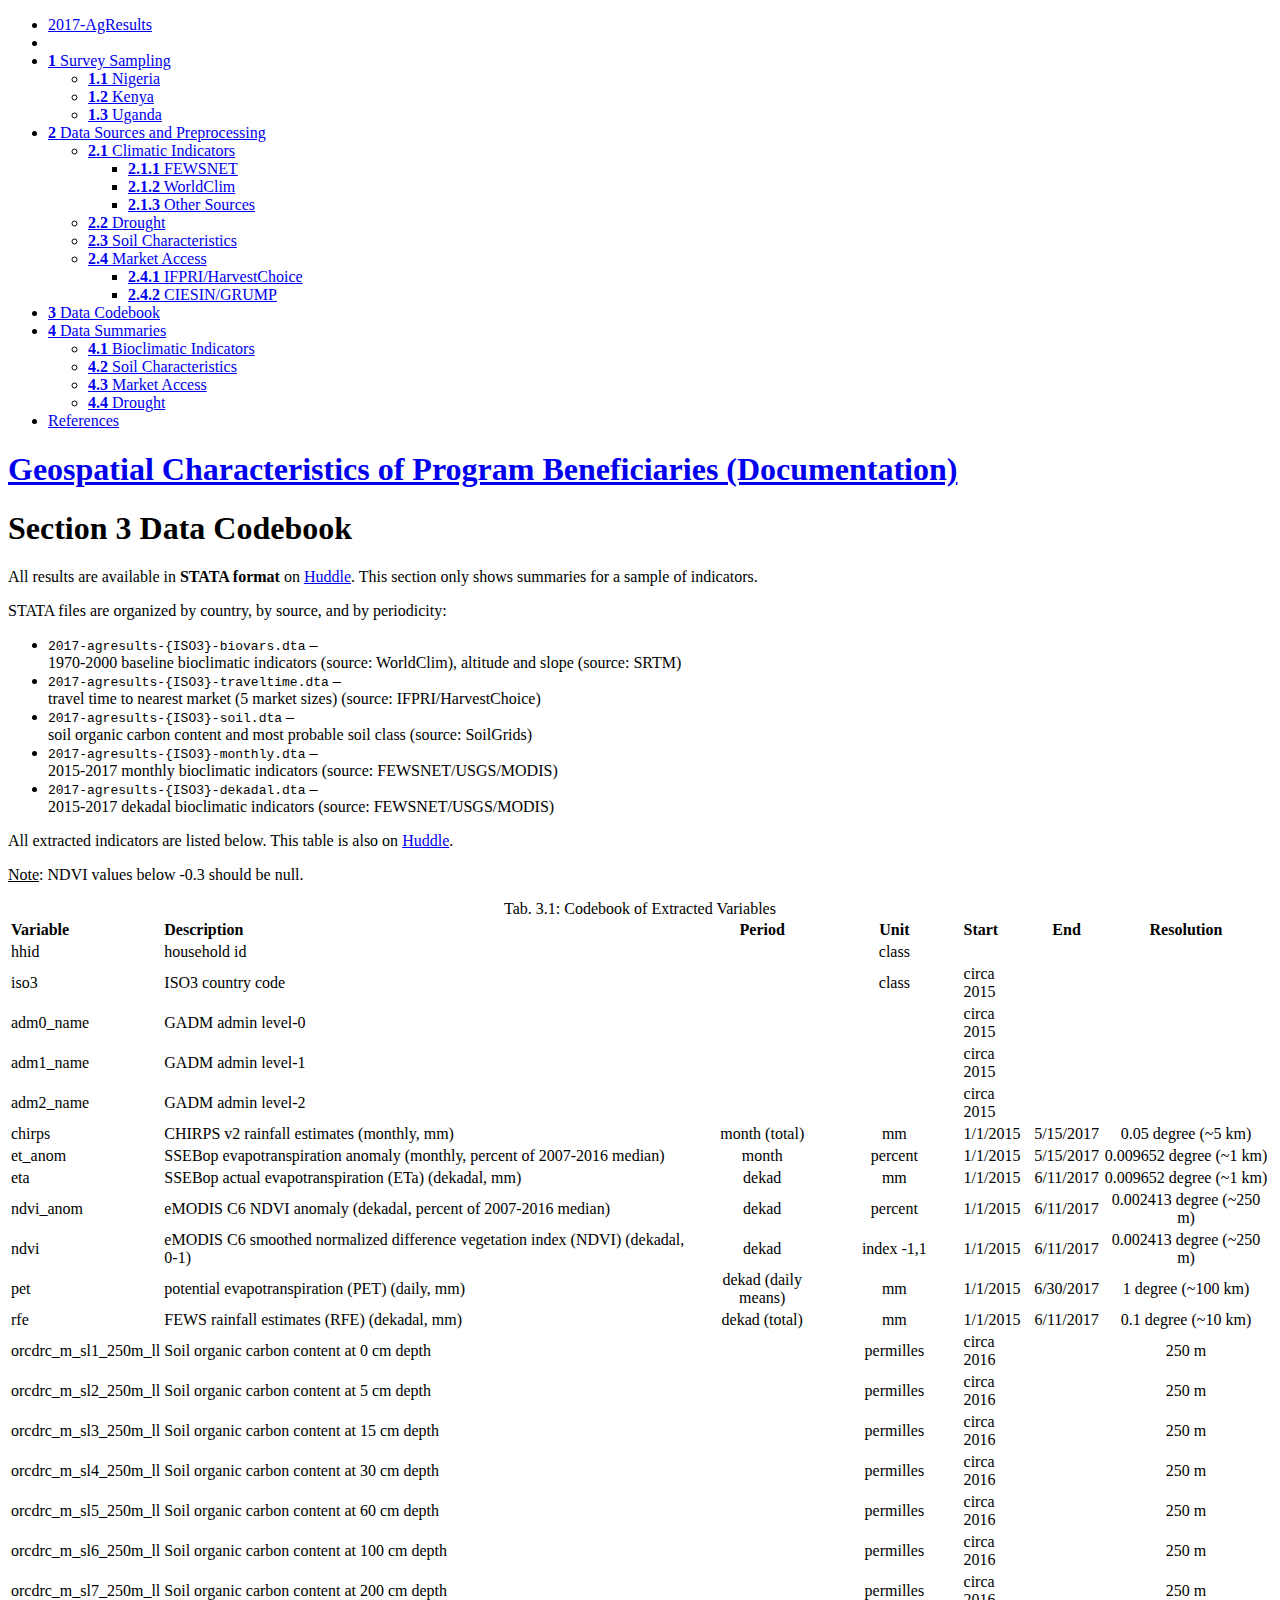
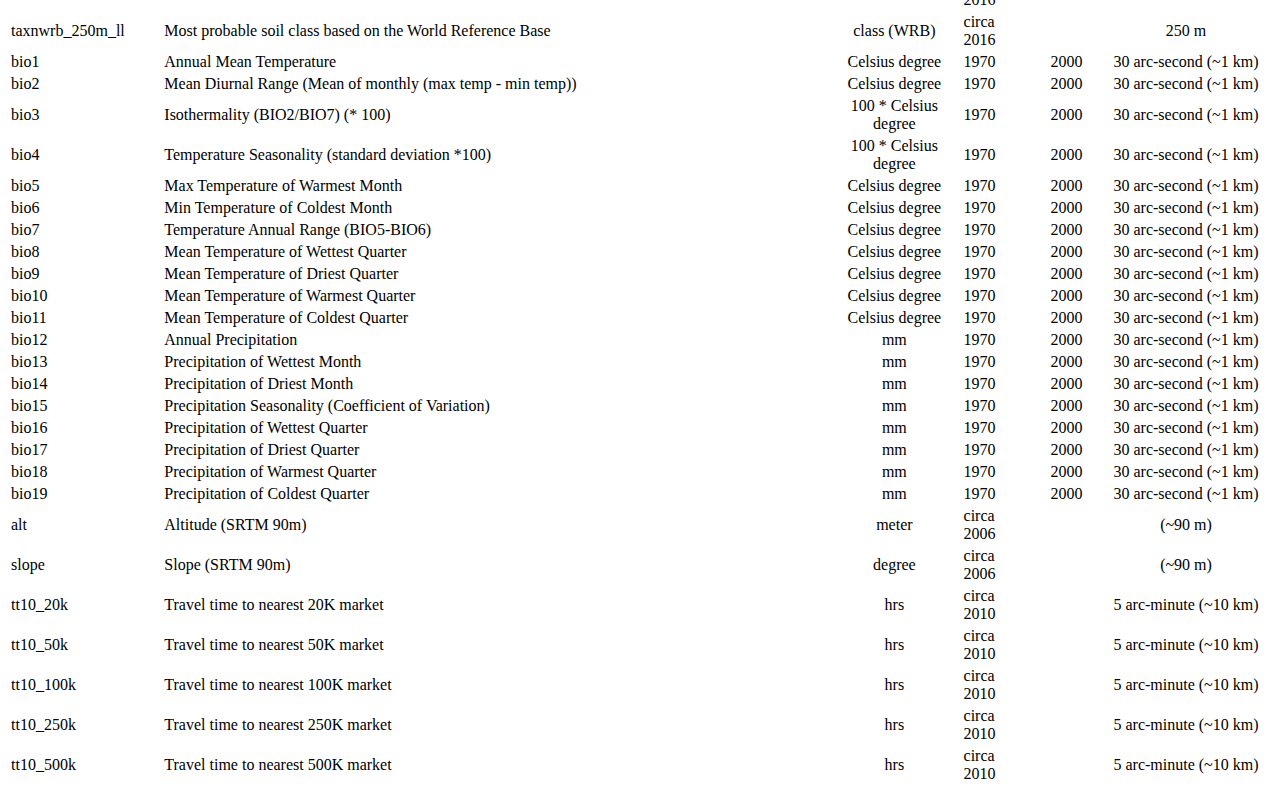
==== commit c941697f: "doco" ====
--- a/docs/data-codebook.html
+++ b/docs/data-codebook.html
@@ -113,13 +113,19 @@
 <p>All results are available in <strong>STATA format</strong> on <a href="https://abtassociates.huddle.com/workspace/734056/files/#/folder/1170295/list">Huddle</a>. This section only shows summaries for a sample of indicators.</p>
 <p>STATA files are organized by country, by source, and by periodicity:</p>
 <ul>
-<li><code>2017-agresults-{ISO3}-biovars.dta</code> – 1970-2000 baseline bioclimatic indicators (source: WorldClim), altitude and slope (source: SRTM)</li>
-<li><code>2017-agresults-{ISO3}-traveltime.dta</code> – travel time to nearest market (5 market sizes) (source: IFPRI/HarvestChoice)</li>
-<li><code>2017-agresults-{ISO3}-soil.dta</code> – soil organic carbon content and most probable soil class (source: SoilGrids)</li>
-<li><code>2017-agresults-{ISO3}-monthly.dta</code> – 2015-2017 monthly bioclimatic indicators (source: FEWSNET/USGS/MODIS)</li>
-<li><code>2017-agresults-{ISO3}-dekadal.dta</code> – 2015-2017 dekadal bioclimatic indicators (source: FEWSNET/USGS/MODIS)</li>
+<li><code>2017-agresults-{ISO3}-biovars.dta</code> –<br />
+1970-2000 baseline bioclimatic indicators (source: WorldClim), altitude and slope (source: SRTM)</li>
+<li><code>2017-agresults-{ISO3}-traveltime.dta</code> –<br />
+travel time to nearest market (5 market sizes) (source: IFPRI/HarvestChoice)</li>
+<li><code>2017-agresults-{ISO3}-soil.dta</code> –<br />
+soil organic carbon content and most probable soil class (source: SoilGrids)</li>
+<li><code>2017-agresults-{ISO3}-monthly.dta</code> –<br />
+2015-2017 monthly bioclimatic indicators (source: FEWSNET/USGS/MODIS)</li>
+<li><code>2017-agresults-{ISO3}-dekadal.dta</code> –<br />
+2015-2017 dekadal bioclimatic indicators (source: FEWSNET/USGS/MODIS)</li>
 </ul>
-<p>All extracted indicators are listed below. This table is also on <a href="https://abtassociates.huddle.com/workspace/734056/files/#/folder/1170295/list">Huddle</a>.</p>
+<p>All extracted indicators are listed below. This table is also on <a href="https://abtassociates.huddle.com/workspace/734056/files/#/2978247">Huddle</a>.</p>
+<p><u>Note</u>: NDVI values below -0.3 should be null.</p>
 <table>
 <caption><span id="tab:unnamed-chunk-3">Tab. 3.1: </span>Codebook of Extracted Variables</caption>
 <thead>
@@ -128,8 +134,7 @@
 <th align="left">Description</th>
 <th align="center">Period</th>
 <th align="center">Unit</th>
-<th align="left">File</th>
-<th align="center">Start</th>
+<th align="left">Start</th>
 <th align="center">End</th>
 <th align="center">Resolution</th>
 </tr>
@@ -140,8 +145,7 @@
 <td align="left">household id</td>
 <td align="center"></td>
 <td align="center">class</td>
-<td align="left">all</td>
-<td align="center"></td>
+<td align="left"></td>
 <td align="center"></td>
 <td align="center"></td>
 </tr>
@@ -150,8 +154,7 @@
 <td align="left">ISO3 country code</td>
 <td align="center"></td>
 <td align="center">class</td>
-<td align="left">all</td>
-<td align="center">circa 2015</td>
+<td align="left">circa 2015</td>
 <td align="center"></td>
 <td align="center"></td>
 </tr>
@@ -160,8 +163,7 @@
 <td align="left">GADM admin level-0</td>
 <td align="center"></td>
 <td align="center"></td>
-<td align="left">all</td>
-<td align="center">circa 2015</td>
+<td align="left">circa 2015</td>
 <td align="center"></td>
 <td align="center"></td>
 </tr>
@@ -170,8 +172,7 @@
 <td align="left">GADM admin level-1</td>
 <td align="center"></td>
 <td align="center"></td>
-<td align="left">all</td>
-<td align="center">circa 2015</td>
+<td align="left">circa 2015</td>
 <td align="center"></td>
 <td align="center"></td>
 </tr>
@@ -180,8 +181,7 @@
 <td align="left">GADM admin level-2</td>
 <td align="center"></td>
 <td align="center"></td>
-<td align="left">all</td>
-<td align="center">circa 2015</td>
+<td align="left">circa 2015</td>
 <td align="center"></td>
 <td align="center"></td>
 </tr>
@@ -190,8 +190,7 @@
 <td align="left">CHIRPS v2 rainfall estimates (monthly, mm)</td>
 <td align="center">month (total)</td>
 <td align="center">mm</td>
-<td align="left">2017-agresults-{ISO3}_monthly.dta</td>
-<td align="center">1/1/2015</td>
+<td align="left">1/1/2015</td>
 <td align="center">5/15/2017</td>
 <td align="center">0.05 degree (~5 km)</td>
 </tr>
@@ -200,8 +199,7 @@
 <td align="left">SSEBop evapotranspiration anomaly (monthly, percent of 2007-2016 median)</td>
 <td align="center">month</td>
 <td align="center">percent</td>
-<td align="left">2017-agresults-{ISO3}_monthly.dta</td>
-<td align="center">1/1/2015</td>
+<td align="left">1/1/2015</td>
 <td align="center">5/15/2017</td>
 <td align="center">0.009652 degree (~1 km)</td>
 </tr>
@@ -210,8 +208,7 @@
 <td align="left">SSEBop actual evapotranspiration (ETa) (dekadal, mm)</td>
 <td align="center">dekad</td>
 <td align="center">mm</td>
-<td align="left">2017-agresults-{ISO3}_dekadal.dta</td>
-<td align="center">1/1/2015</td>
+<td align="left">1/1/2015</td>
 <td align="center">6/11/2017</td>
 <td align="center">0.009652 degree (~1 km)</td>
 </tr>
@@ -220,8 +217,7 @@
 <td align="left">eMODIS C6 NDVI anomaly (dekadal, percent of 2007-2016 median)</td>
 <td align="center">dekad</td>
 <td align="center">percent</td>
-<td align="left">2017-agresults-{ISO3}_dekadal.dta</td>
-<td align="center">1/1/2015</td>
+<td align="left">1/1/2015</td>
 <td align="center">6/11/2017</td>
 <td align="center">0.002413 degree (~250 m)</td>
 </tr>
@@ -230,8 +226,7 @@
 <td align="left">eMODIS C6 smoothed normalized difference vegetation index (NDVI) (dekadal, 0-1)</td>
 <td align="center">dekad</td>
 <td align="center">index -1,1</td>
-<td align="left">2017-agresults-{ISO3}_dekadal.dta</td>
-<td align="center">1/1/2015</td>
+<td align="left">1/1/2015</td>
 <td align="center">6/11/2017</td>
 <td align="center">0.002413 degree (~250 m)</td>
 </tr>
@@ -240,8 +235,7 @@
 <td align="left">potential evapotranspiration (PET) (daily, mm)</td>
 <td align="center">dekad (daily means)</td>
 <td align="center">mm</td>
-<td align="left">2017-agresults-{ISO3}_dekadal.dta</td>
-<td align="center">1/1/2015</td>
+<td align="left">1/1/2015</td>
 <td align="center">6/30/2017</td>
 <td align="center">1 degree (~100 km)</td>
 </tr>
@@ -250,8 +244,7 @@
 <td align="left">FEWS rainfall estimates (RFE) (dekadal, mm)</td>
 <td align="center">dekad (total)</td>
 <td align="center">mm</td>
-<td align="left">2017-agresults-{ISO3}_dekadal.dta</td>
-<td align="center">1/1/2015</td>
+<td align="left">1/1/2015</td>
 <td align="center">6/11/2017</td>
 <td align="center">0.1 degree (~10 km)</td>
 </tr>
@@ -260,8 +253,7 @@
 <td align="left">Soil organic carbon content at 0 cm depth</td>
 <td align="center"></td>
 <td align="center">permilles</td>
-<td align="left">2017-agresults-{ISO3}_soil.dta</td>
-<td align="center">circa 2016</td>
+<td align="left">circa 2016</td>
 <td align="center"></td>
 <td align="center">250 m</td>
 </tr>
@@ -270,8 +262,7 @@
 <td align="left">Soil organic carbon content at 5 cm depth</td>
 <td align="center"></td>
 <td align="center">permilles</td>
-<td align="left">2017-agresults-{ISO3}_soil.dta</td>
-<td align="center">circa 2016</td>
+<td align="left">circa 2016</td>
 <td align="center"></td>
 <td align="center">250 m</td>
 </tr>
@@ -280,8 +271,7 @@
 <td align="left">Soil organic carbon content at 15 cm depth</td>
 <td align="center"></td>
 <td align="center">permilles</td>
-<td align="left">2017-agresults-{ISO3}_soil.dta</td>
-<td align="center">circa 2016</td>
+<td align="left">circa 2016</td>
 <td align="center"></td>
 <td align="center">250 m</td>
 </tr>
@@ -290,8 +280,7 @@
 <td align="left">Soil organic carbon content at 30 cm depth</td>
 <td align="center"></td>
 <td align="center">permilles</td>
-<td align="left">2017-agresults-{ISO3}_soil.dta</td>
-<td align="center">circa 2016</td>
+<td align="left">circa 2016</td>
 <td align="center"></td>
 <td align="center">250 m</td>
 </tr>
@@ -300,8 +289,7 @@
 <td align="left">Soil organic carbon content at 60 cm depth</td>
 <td align="center"></td>
 <td align="center">permilles</td>
-<td align="left">2017-agresults-{ISO3}_soil.dta</td>
-<td align="center">circa 2016</td>
+<td align="left">circa 2016</td>
 <td align="center"></td>
 <td align="center">250 m</td>
 </tr>
@@ -310,8 +298,7 @@
 <td align="left">Soil organic carbon content at 100 cm depth</td>
 <td align="center"></td>
 <td align="center">permilles</td>
-<td align="left">2017-agresults-{ISO3}_soil.dta</td>
-<td align="center">circa 2016</td>
+<td align="left">circa 2016</td>
 <td align="center"></td>
 <td align="center">250 m</td>
 </tr>
@@ -320,8 +307,7 @@
 <td align="left">Soil organic carbon content at 200 cm depth</td>
 <td align="center"></td>
 <td align="center">permilles</td>
-<td align="left">2017-agresults-{ISO3}_soil.dta</td>
-<td align="center">circa 2016</td>
+<td align="left">circa 2016</td>
 <td align="center"></td>
 <td align="center">250 m</td>
 </tr>
@@ -330,8 +316,7 @@
 <td align="left">Most probable soil class based on the World Reference Base</td>
 <td align="center"></td>
 <td align="center">class (WRB)</td>
-<td align="left">2017-agresults-{ISO3}_soil.dta</td>
-<td align="center">circa 2016</td>
+<td align="left">circa 2016</td>
 <td align="center"></td>
 <td align="center">250 m</td>
 </tr>
@@ -340,8 +325,7 @@
 <td align="left">Annual Mean Temperature</td>
 <td align="center"></td>
 <td align="center">Celsius degree</td>
-<td align="left">2017-agresults-{ISO3}_biovars.dta</td>
-<td align="center">1970</td>
+<td align="left">1970</td>
 <td align="center">2000</td>
 <td align="center">30 arc-second (~1 km)</td>
 </tr>
@@ -350,8 +334,7 @@
 <td align="left">Mean Diurnal Range (Mean of monthly (max temp - min temp))</td>
 <td align="center"></td>
 <td align="center">Celsius degree</td>
-<td align="left">2017-agresults-{ISO3}_biovars.dta</td>
-<td align="center">1970</td>
+<td align="left">1970</td>
 <td align="center">2000</td>
 <td align="center">30 arc-second (~1 km)</td>
 </tr>
@@ -360,8 +343,7 @@
 <td align="left">Isothermality (BIO2/BIO7) (* 100)</td>
 <td align="center"></td>
 <td align="center">100 * Celsius degree</td>
-<td align="left">2017-agresults-{ISO3}_biovars.dta</td>
-<td align="center">1970</td>
+<td align="left">1970</td>
 <td align="center">2000</td>
 <td align="center">30 arc-second (~1 km)</td>
 </tr>
@@ -370,8 +352,7 @@
 <td align="left">Temperature Seasonality (standard deviation *100)</td>
 <td align="center"></td>
 <td align="center">100 * Celsius degree</td>
-<td align="left">2017-agresults-{ISO3}_biovars.dta</td>
-<td align="center">1970</td>
+<td align="left">1970</td>
 <td align="center">2000</td>
 <td align="center">30 arc-second (~1 km)</td>
 </tr>
@@ -380,8 +361,7 @@
 <td align="left">Max Temperature of Warmest Month</td>
 <td align="center"></td>
 <td align="center">Celsius degree</td>
-<td align="left">2017-agresults-{ISO3}_biovars.dta</td>
-<td align="center">1970</td>
+<td align="left">1970</td>
 <td align="center">2000</td>
 <td align="center">30 arc-second (~1 km)</td>
 </tr>
@@ -390,8 +370,7 @@
 <td align="left">Min Temperature of Coldest Month</td>
 <td align="center"></td>
 <td align="center">Celsius degree</td>
-<td align="left">2017-agresults-{ISO3}_biovars.dta</td>
-<td align="center">1970</td>
+<td align="left">1970</td>
 <td align="center">2000</td>
 <td align="center">30 arc-second (~1 km)</td>
 </tr>
@@ -400,8 +379,7 @@
 <td align="left">Temperature Annual Range (BIO5-BIO6)</td>
 <td align="center"></td>
 <td align="center">Celsius degree</td>
-<td align="left">2017-agresults-{ISO3}_biovars.dta</td>
-<td align="center">1970</td>
+<td align="left">1970</td>
 <td align="center">2000</td>
 <td align="center">30 arc-second (~1 km)</td>
 </tr>
@@ -410,8 +388,7 @@
 <td align="left">Mean Temperature of Wettest Quarter</td>
 <td align="center"></td>
 <td align="center">Celsius degree</td>
-<td align="left">2017-agresults-{ISO3}_biovars.dta</td>
-<td align="center">1970</td>
+<td align="left">1970</td>
 <td align="center">2000</td>
 <td align="center">30 arc-second (~1 km)</td>
 </tr>
@@ -420,8 +397,7 @@
 <td align="left">Mean Temperature of Driest Quarter</td>
 <td align="center"></td>
 <td align="center">Celsius degree</td>
-<td align="left">2017-agresults-{ISO3}_biovars.dta</td>
-<td align="center">1970</td>
+<td align="left">1970</td>
 <td align="center">2000</td>
 <td align="center">30 arc-second (~1 km)</td>
 </tr>
@@ -430,8 +406,7 @@
 <td align="left">Mean Temperature of Warmest Quarter</td>
 <td align="center"></td>
 <td align="center">Celsius degree</td>
-<td align="left">2017-agresults-{ISO3}_biovars.dta</td>
-<td align="center">1970</td>
+<td align="left">1970</td>
 <td align="center">2000</td>
 <td align="center">30 arc-second (~1 km)</td>
 </tr>
@@ -440,8 +415,7 @@
 <td align="left">Mean Temperature of Coldest Quarter</td>
 <td align="center"></td>
 <td align="center">Celsius degree</td>
-<td align="left">2017-agresults-{ISO3}_biovars.dta</td>
-<td align="center">1970</td>
+<td align="left">1970</td>
 <td align="center">2000</td>
 <td align="center">30 arc-second (~1 km)</td>
 </tr>
@@ -450,8 +424,7 @@
 <td align="left">Annual Precipitation</td>
 <td align="center"></td>
 <td align="center">mm</td>
-<td align="left">2017-agresults-{ISO3}_biovars.dta</td>
-<td align="center">1970</td>
+<td align="left">1970</td>
 <td align="center">2000</td>
 <td align="center">30 arc-second (~1 km)</td>
 </tr>
@@ -460,8 +433,7 @@
 <td align="left">Precipitation of Wettest Month</td>
 <td align="center"></td>
 <td align="center">mm</td>
-<td align="left">2017-agresults-{ISO3}_biovars.dta</td>
-<td align="center">1970</td>
+<td align="left">1970</td>
 <td align="center">2000</td>
 <td align="center">30 arc-second (~1 km)</td>
 </tr>
@@ -470,8 +442,7 @@
 <td align="left">Precipitation of Driest Month</td>
 <td align="center"></td>
 <td align="center">mm</td>
-<td align="left">2017-agresults-{ISO3}_biovars.dta</td>
-<td align="center">1970</td>
+<td align="left">1970</td>
 <td align="center">2000</td>
 <td align="center">30 arc-second (~1 km)</td>
 </tr>
@@ -480,8 +451,7 @@
 <td align="left">Precipitation Seasonality (Coefficient of Variation)</td>
 <td align="center"></td>
 <td align="center">mm</td>
-<td align="left">2017-agresults-{ISO3}_biovars.dta</td>
-<td align="center">1970</td>
+<td align="left">1970</td>
 <td align="center">2000</td>
 <td align="center">30 arc-second (~1 km)</td>
 </tr>
@@ -490,8 +460,7 @@
 <td align="left">Precipitation of Wettest Quarter</td>
 <td align="center"></td>
 <td align="center">mm</td>
-<td align="left">2017-agresults-{ISO3}_biovars.dta</td>
-<td align="center">1970</td>
+<td align="left">1970</td>
 <td align="center">2000</td>
 <td align="center">30 arc-second (~1 km)</td>
 </tr>
@@ -500,8 +469,7 @@
 <td align="left">Precipitation of Driest Quarter</td>
 <td align="center"></td>
 <td align="center">mm</td>
-<td align="left">2017-agresults-{ISO3}_biovars.dta</td>
-<td align="center">1970</td>
+<td align="left">1970</td>
 <td align="center">2000</td>
 <td align="center">30 arc-second (~1 km)</td>
 </tr>
@@ -510,8 +478,7 @@
 <td align="left">Precipitation of Warmest Quarter</td>
 <td align="center"></td>
 <td align="center">mm</td>
-<td align="left">2017-agresults-{ISO3}_biovars.dta</td>
-<td align="center">1970</td>
+<td align="left">1970</td>
 <td align="center">2000</td>
 <td align="center">30 arc-second (~1 km)</td>
 </tr>
@@ -520,8 +487,7 @@
 <td align="left">Precipitation of Coldest Quarter</td>
 <td align="center"></td>
 <td align="center">mm</td>
-<td align="left">2017-agresults-{ISO3}_biovars.dta</td>
-<td align="center">1970</td>
+<td align="left">1970</td>
 <td align="center">2000</td>
 <td align="center">30 arc-second (~1 km)</td>
 </tr>
@@ -530,8 +496,7 @@
 <td align="left">Altitude (SRTM 90m)</td>
 <td align="center"></td>
 <td align="center">meter</td>
-<td align="left">2017-agresults-{ISO3}_biovars.dta</td>
-<td align="center">circa 2006</td>
+<td align="left">circa 2006</td>
 <td align="center"></td>
 <td align="center">(~90 m)</td>
 </tr>
@@ -540,8 +505,7 @@
 <td align="left">Slope (SRTM 90m)</td>
 <td align="center"></td>
 <td align="center">degree</td>
-<td align="left">2017-agresults-{ISO3}_biovars.dta</td>
-<td align="center">circa 2006</td>
+<td align="left">circa 2006</td>
 <td align="center"></td>
 <td align="center">(~90 m)</td>
 </tr>
@@ -550,8 +514,7 @@
 <td align="left">Travel time to nearest 20K market</td>
 <td align="center"></td>
 <td align="center">hrs</td>
-<td align="left">2017-agresults-{ISO3}_traveltime.dta</td>
-<td align="center">circa 2010</td>
+<td align="left">circa 2010</td>
 <td align="center"></td>
 <td align="center">5 arc-minute (~10 km)</td>
 </tr>
@@ -560,8 +523,7 @@
 <td align="left">Travel time to nearest 50K market</td>
 <td align="center"></td>
 <td align="center">hrs</td>
-<td align="left">2017-agresults-{ISO3}_traveltime.dta</td>
-<td align="center">circa 2010</td>
+<td align="left">circa 2010</td>
 <td align="center"></td>
 <td align="center">5 arc-minute (~10 km)</td>
 </tr>
@@ -570,8 +532,7 @@
 <td align="left">Travel time to nearest 100K market</td>
 <td align="center"></td>
 <td align="center">hrs</td>
-<td align="left">2017-agresults-{ISO3}_traveltime.dta</td>
-<td align="center">circa 2010</td>
+<td align="left">circa 2010</td>
 <td align="center"></td>
 <td align="center">5 arc-minute (~10 km)</td>
 </tr>
@@ -580,8 +541,7 @@
 <td align="left">Travel time to nearest 250K market</td>
 <td align="center"></td>
 <td align="center">hrs</td>
-<td align="left">2017-agresults-{ISO3}_traveltime.dta</td>
-<td align="center">circa 2010</td>
+<td align="left">circa 2010</td>
 <td align="center"></td>
 <td align="center">5 arc-minute (~10 km)</td>
 </tr>
@@ -590,8 +550,7 @@
 <td align="left">Travel time to nearest 500K market</td>
 <td align="center"></td>
 <td align="center">hrs</td>
-<td align="left">2017-agresults-{ISO3}_traveltime.dta</td>
-<td align="center">circa 2010</td>
+<td align="left">circa 2010</td>
 <td align="center"></td>
 <td align="center">5 arc-minute (~10 km)</td>
 </tr>
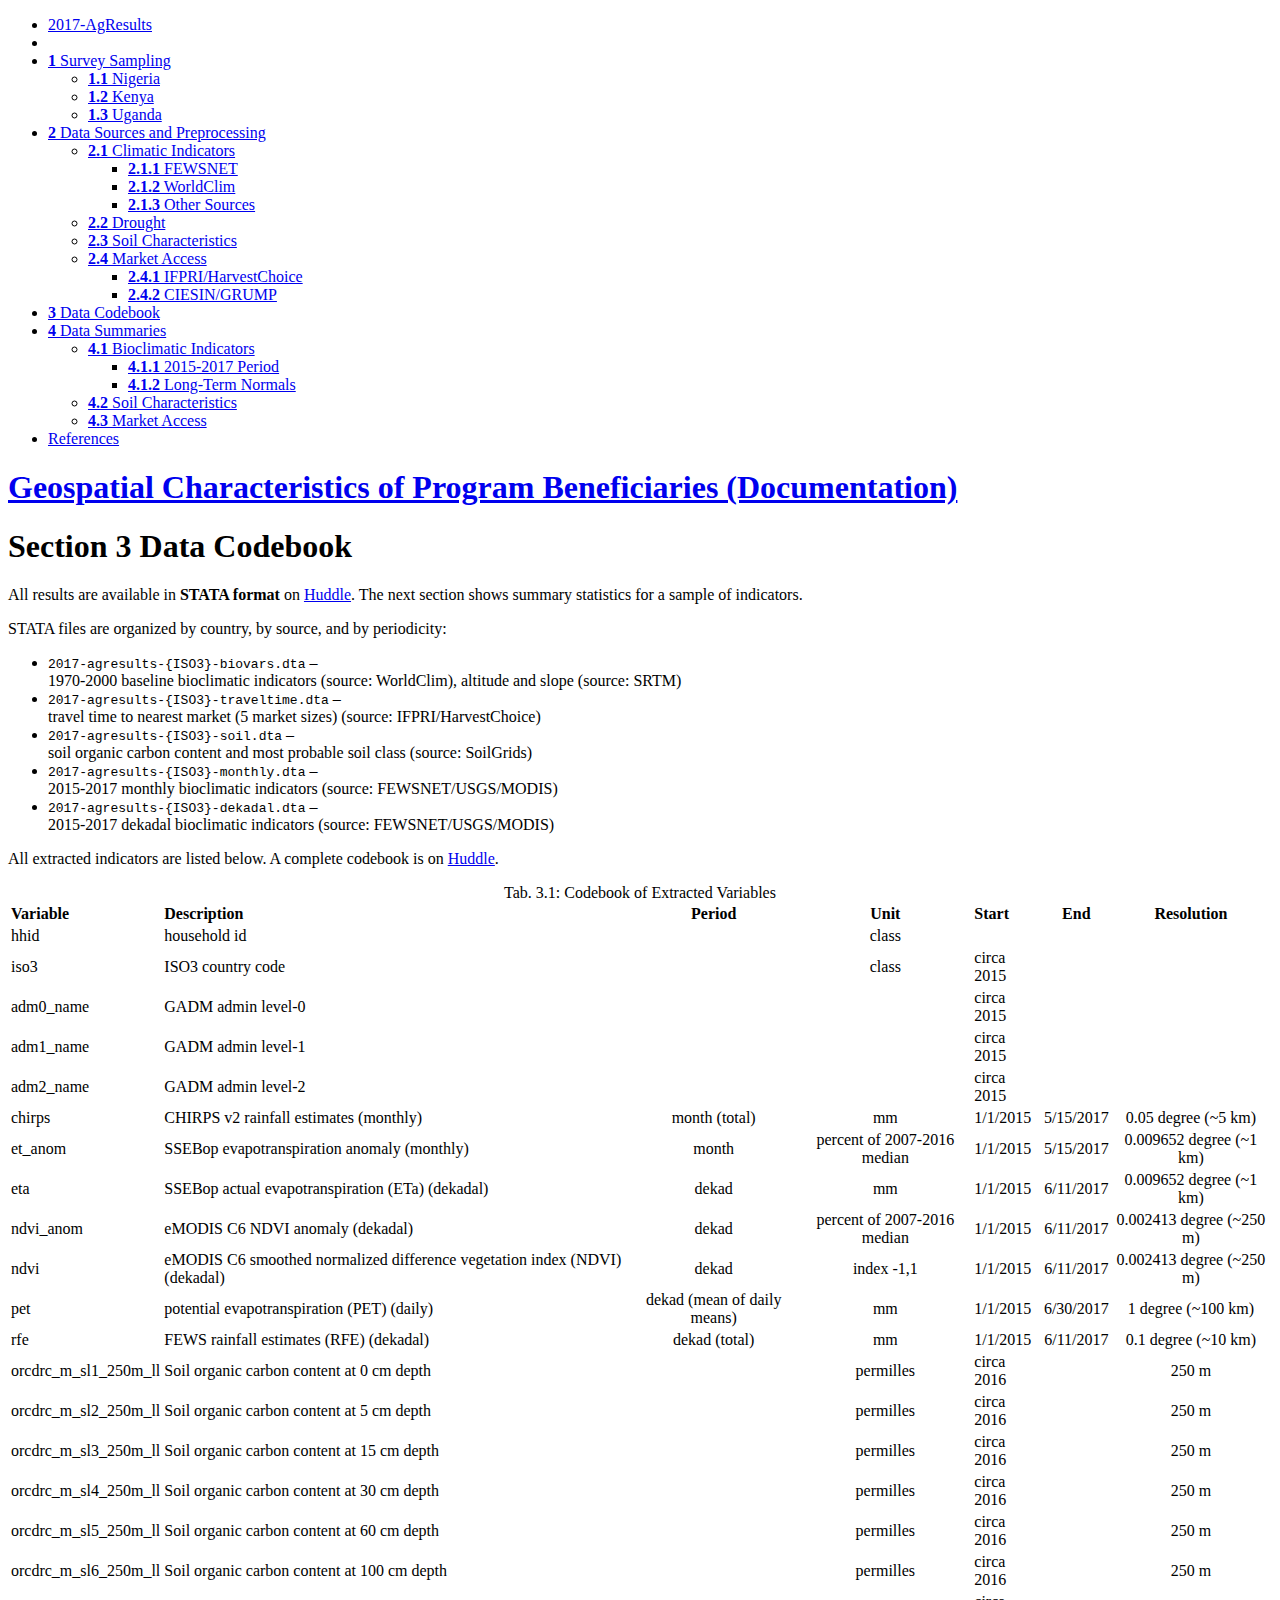
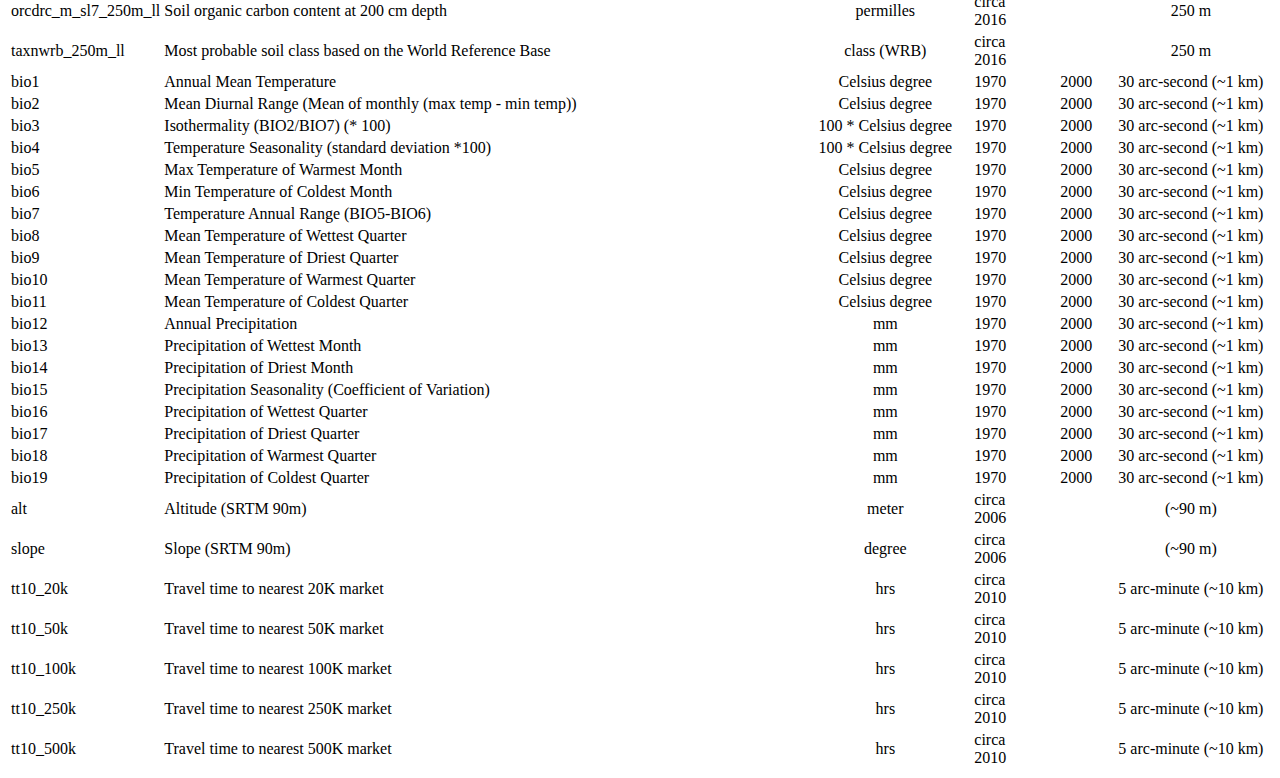
==== commit 38355979: "doco" ====
--- a/docs/data-codebook.html
+++ b/docs/data-codebook.html
@@ -85,10 +85,12 @@
 </ul></li>
 <li class="chapter" data-level="3" data-path="data-codebook.html"><a href="data-codebook.html"><i class="fa fa-check"></i><b>3</b> Data Codebook</a></li>
 <li class="chapter" data-level="4" data-path="data-summaries.html"><a href="data-summaries.html"><i class="fa fa-check"></i><b>4</b> Data Summaries</a><ul>
-<li class="chapter" data-level="4.1" data-path="data-summaries.html"><a href="data-summaries.html#bioclimatic-indicators"><i class="fa fa-check"></i><b>4.1</b> Bioclimatic Indicators</a></li>
+<li class="chapter" data-level="4.1" data-path="data-summaries.html"><a href="data-summaries.html#bioclimatic-indicators"><i class="fa fa-check"></i><b>4.1</b> Bioclimatic Indicators</a><ul>
+<li class="chapter" data-level="4.1.1" data-path="data-summaries.html"><a href="data-summaries.html#period"><i class="fa fa-check"></i><b>4.1.1</b> 2015-2017 Period</a></li>
+<li class="chapter" data-level="4.1.2" data-path="data-summaries.html"><a href="data-summaries.html#long-term-normals"><i class="fa fa-check"></i><b>4.1.2</b> Long-Term Normals</a></li>
+</ul></li>
 <li class="chapter" data-level="4.2" data-path="data-summaries.html"><a href="data-summaries.html#soil-characteristics-1"><i class="fa fa-check"></i><b>4.2</b> Soil Characteristics</a></li>
 <li class="chapter" data-level="4.3" data-path="data-summaries.html"><a href="data-summaries.html#market-access-1"><i class="fa fa-check"></i><b>4.3</b> Market Access</a></li>
-<li class="chapter" data-level="4.4" data-path="data-summaries.html"><a href="data-summaries.html#drought-1"><i class="fa fa-check"></i><b>4.4</b> Drought</a></li>
 </ul></li>
 <li class="chapter" data-level="" data-path="references.html"><a href="references.html"><i class="fa fa-check"></i>References</a></li>
 </ul>
@@ -110,7 +112,7 @@
             <section class="normal" id="section-">
 <div id="data-codebook" class="section level1">
 <h1><span class="header-section-number">Section 3</span> Data Codebook</h1>
-<p>All results are available in <strong>STATA format</strong> on <a href="https://abtassociates.huddle.com/workspace/734056/files/#/folder/1170295/list">Huddle</a>. This section only shows summaries for a sample of indicators.</p>
+<p>All results are available in <strong>STATA format</strong> on <a href="https://abtassociates.huddle.com/workspace/734056/files/#/folder/1170295/list">Huddle</a>. The next section shows summary statistics for a sample of indicators.</p>
 <p>STATA files are organized by country, by source, and by periodicity:</p>
 <ul>
 <li><code>2017-agresults-{ISO3}-biovars.dta</code> –<br />
@@ -124,8 +126,7 @@
 <li><code>2017-agresults-{ISO3}-dekadal.dta</code> –<br />
 2015-2017 dekadal bioclimatic indicators (source: FEWSNET/USGS/MODIS)</li>
 </ul>
-<p>All extracted indicators are listed below. This table is also on <a href="https://abtassociates.huddle.com/workspace/734056/files/#/2978247">Huddle</a>.</p>
-<p><u>Note</u>: NDVI values below -0.3 should be null.</p>
+<p>All extracted indicators are listed below. A complete codebook is on <a href="https://abtassociates.huddle.com/workspace/734056/files/#/2978247">Huddle</a>.</p>
 <table>
 <caption><span id="tab:unnamed-chunk-3">Tab. 3.1: </span>Codebook of Extracted Variables</caption>
 <thead>
@@ -187,7 +188,7 @@
 </tr>
 <tr class="even">
 <td align="left">chirps</td>
-<td align="left">CHIRPS v2 rainfall estimates (monthly, mm)</td>
+<td align="left">CHIRPS v2 rainfall estimates (monthly)</td>
 <td align="center">month (total)</td>
 <td align="center">mm</td>
 <td align="left">1/1/2015</td>
@@ -196,16 +197,16 @@
 </tr>
 <tr class="odd">
 <td align="left">et_anom</td>
-<td align="left">SSEBop evapotranspiration anomaly (monthly, percent of 2007-2016 median)</td>
+<td align="left">SSEBop evapotranspiration anomaly (monthly)</td>
 <td align="center">month</td>
-<td align="center">percent</td>
+<td align="center">percent of 2007-2016 median</td>
 <td align="left">1/1/2015</td>
 <td align="center">5/15/2017</td>
 <td align="center">0.009652 degree (~1 km)</td>
 </tr>
 <tr class="even">
 <td align="left">eta</td>
-<td align="left">SSEBop actual evapotranspiration (ETa) (dekadal, mm)</td>
+<td align="left">SSEBop actual evapotranspiration (ETa) (dekadal)</td>
 <td align="center">dekad</td>
 <td align="center">mm</td>
 <td align="left">1/1/2015</td>
@@ -214,16 +215,16 @@
 </tr>
 <tr class="odd">
 <td align="left">ndvi_anom</td>
-<td align="left">eMODIS C6 NDVI anomaly (dekadal, percent of 2007-2016 median)</td>
+<td align="left">eMODIS C6 NDVI anomaly (dekadal)</td>
 <td align="center">dekad</td>
-<td align="center">percent</td>
+<td align="center">percent of 2007-2016 median</td>
 <td align="left">1/1/2015</td>
 <td align="center">6/11/2017</td>
 <td align="center">0.002413 degree (~250 m)</td>
 </tr>
 <tr class="even">
 <td align="left">ndvi</td>
-<td align="left">eMODIS C6 smoothed normalized difference vegetation index (NDVI) (dekadal, 0-1)</td>
+<td align="left">eMODIS C6 smoothed normalized difference vegetation index (NDVI) (dekadal)</td>
 <td align="center">dekad</td>
 <td align="center">index -1,1</td>
 <td align="left">1/1/2015</td>
@@ -232,8 +233,8 @@
 </tr>
 <tr class="odd">
 <td align="left">pet</td>
-<td align="left">potential evapotranspiration (PET) (daily, mm)</td>
-<td align="center">dekad (daily means)</td>
+<td align="left">potential evapotranspiration (PET) (daily)</td>
+<td align="center">dekad (mean of daily means)</td>
 <td align="center">mm</td>
 <td align="left">1/1/2015</td>
 <td align="center">6/30/2017</td>
@@ -241,7 +242,7 @@
 </tr>
 <tr class="even">
 <td align="left">rfe</td>
-<td align="left">FEWS rainfall estimates (RFE) (dekadal, mm)</td>
+<td align="left">FEWS rainfall estimates (RFE) (dekadal)</td>
 <td align="center">dekad (total)</td>
 <td align="center">mm</td>
 <td align="left">1/1/2015</td>
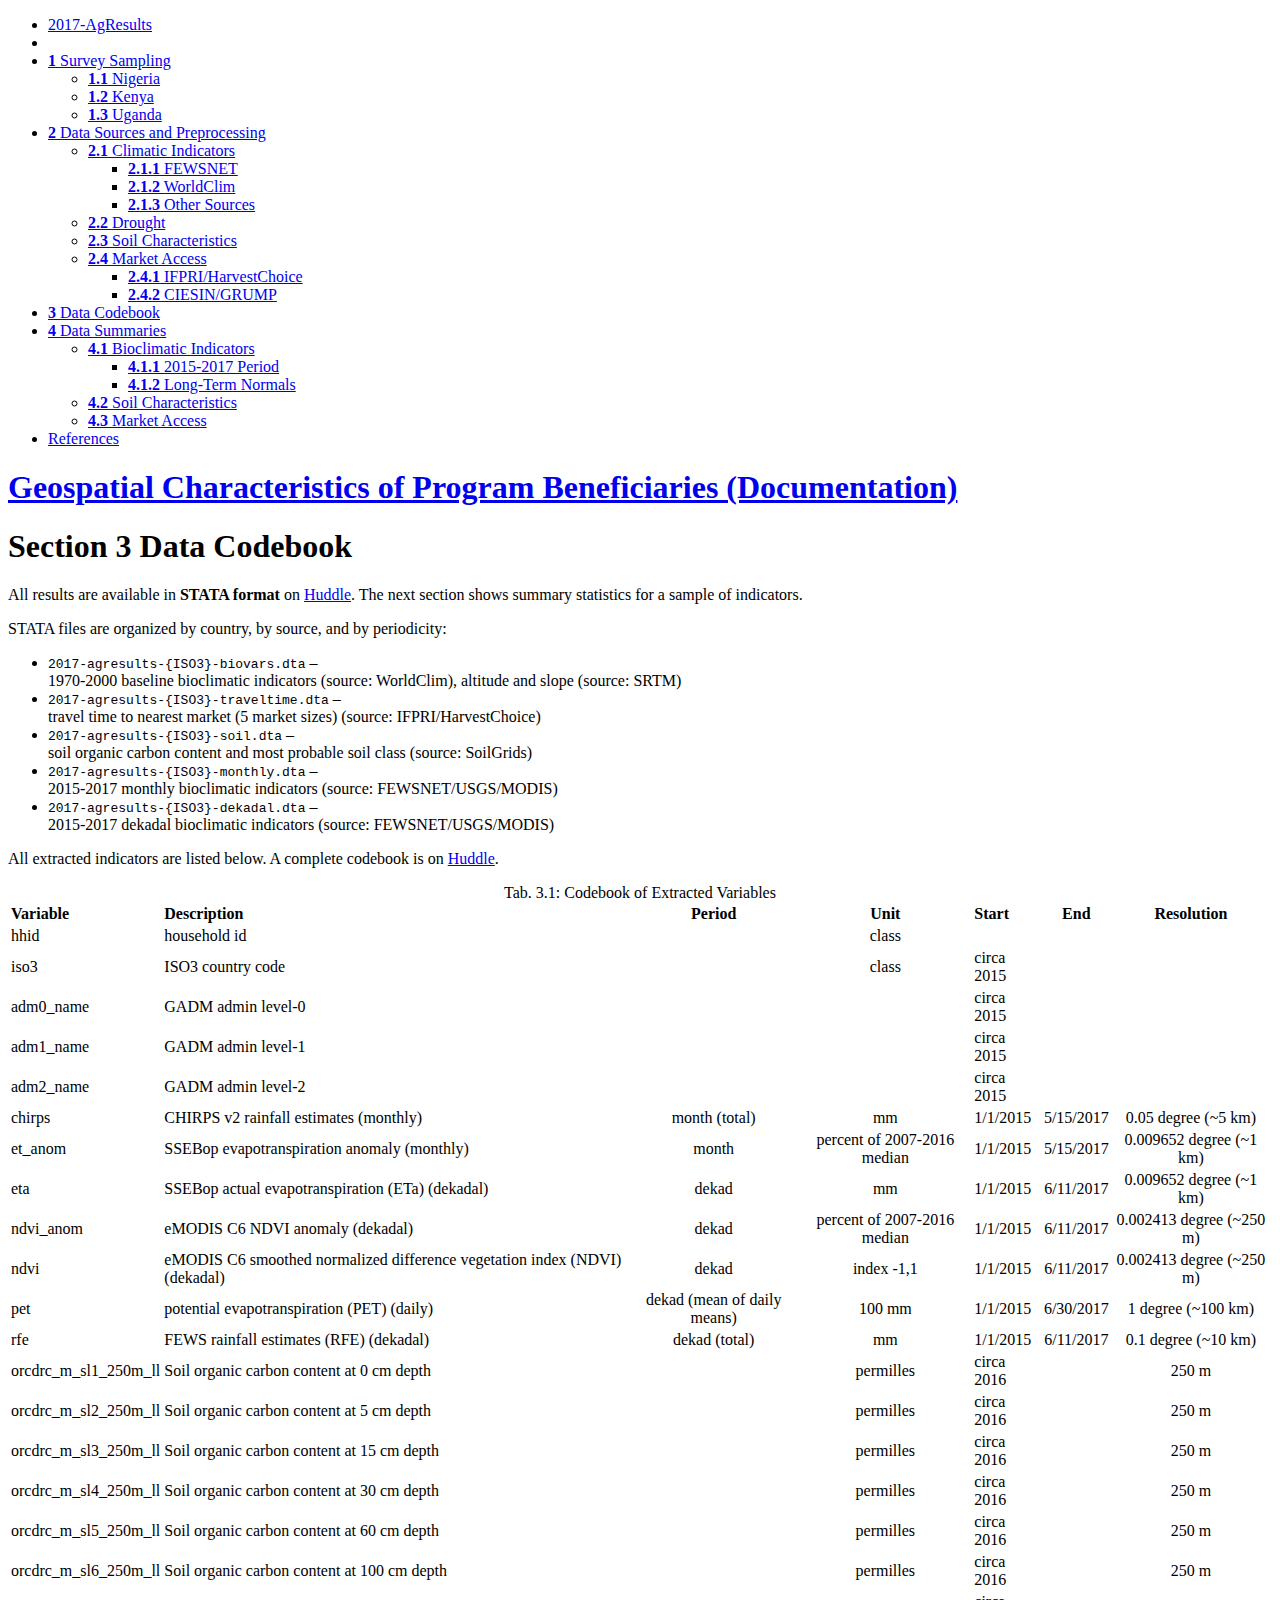
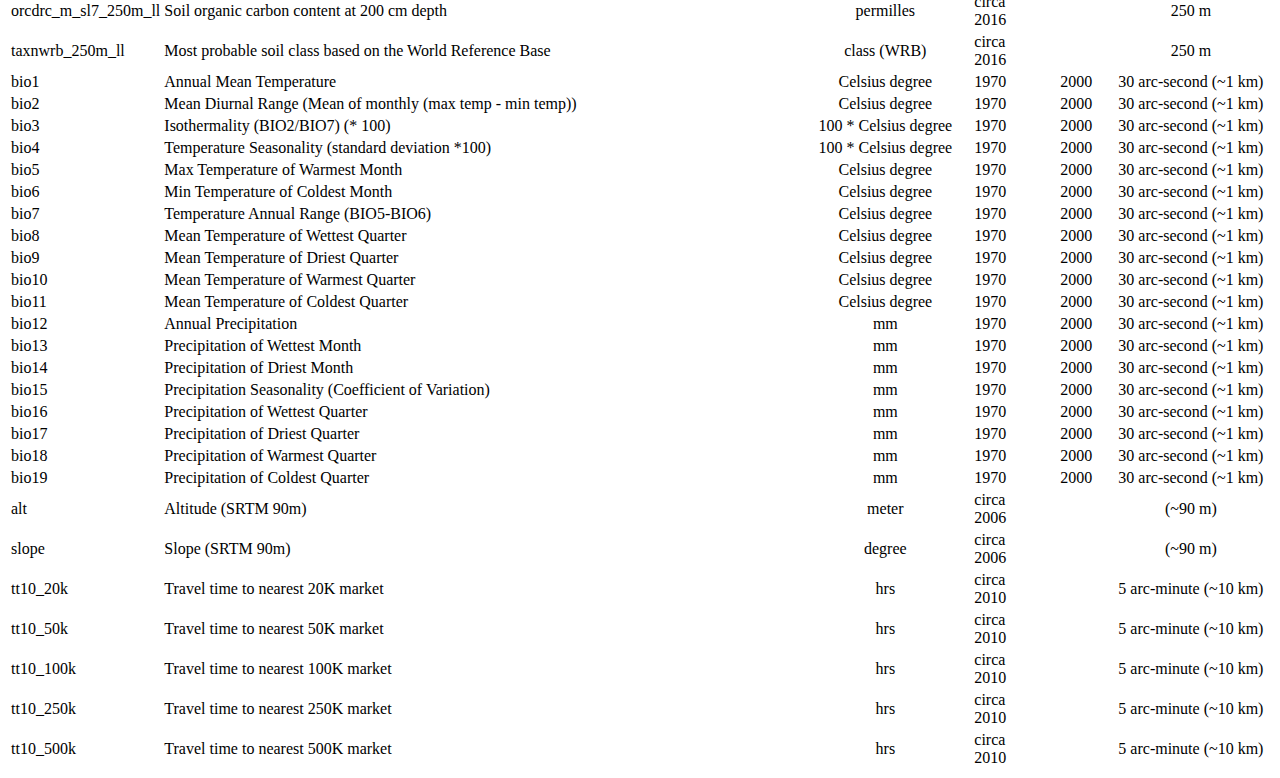
==== commit b79f481a: "corrections" ====
--- a/docs/data-codebook.html
+++ b/docs/data-codebook.html
@@ -235,7 +235,7 @@
 <td align="left">pet</td>
 <td align="left">potential evapotranspiration (PET) (daily)</td>
 <td align="center">dekad (mean of daily means)</td>
-<td align="center">mm</td>
+<td align="center">100 mm</td>
 <td align="left">1/1/2015</td>
 <td align="center">6/30/2017</td>
 <td align="center">1 degree (~100 km)</td>
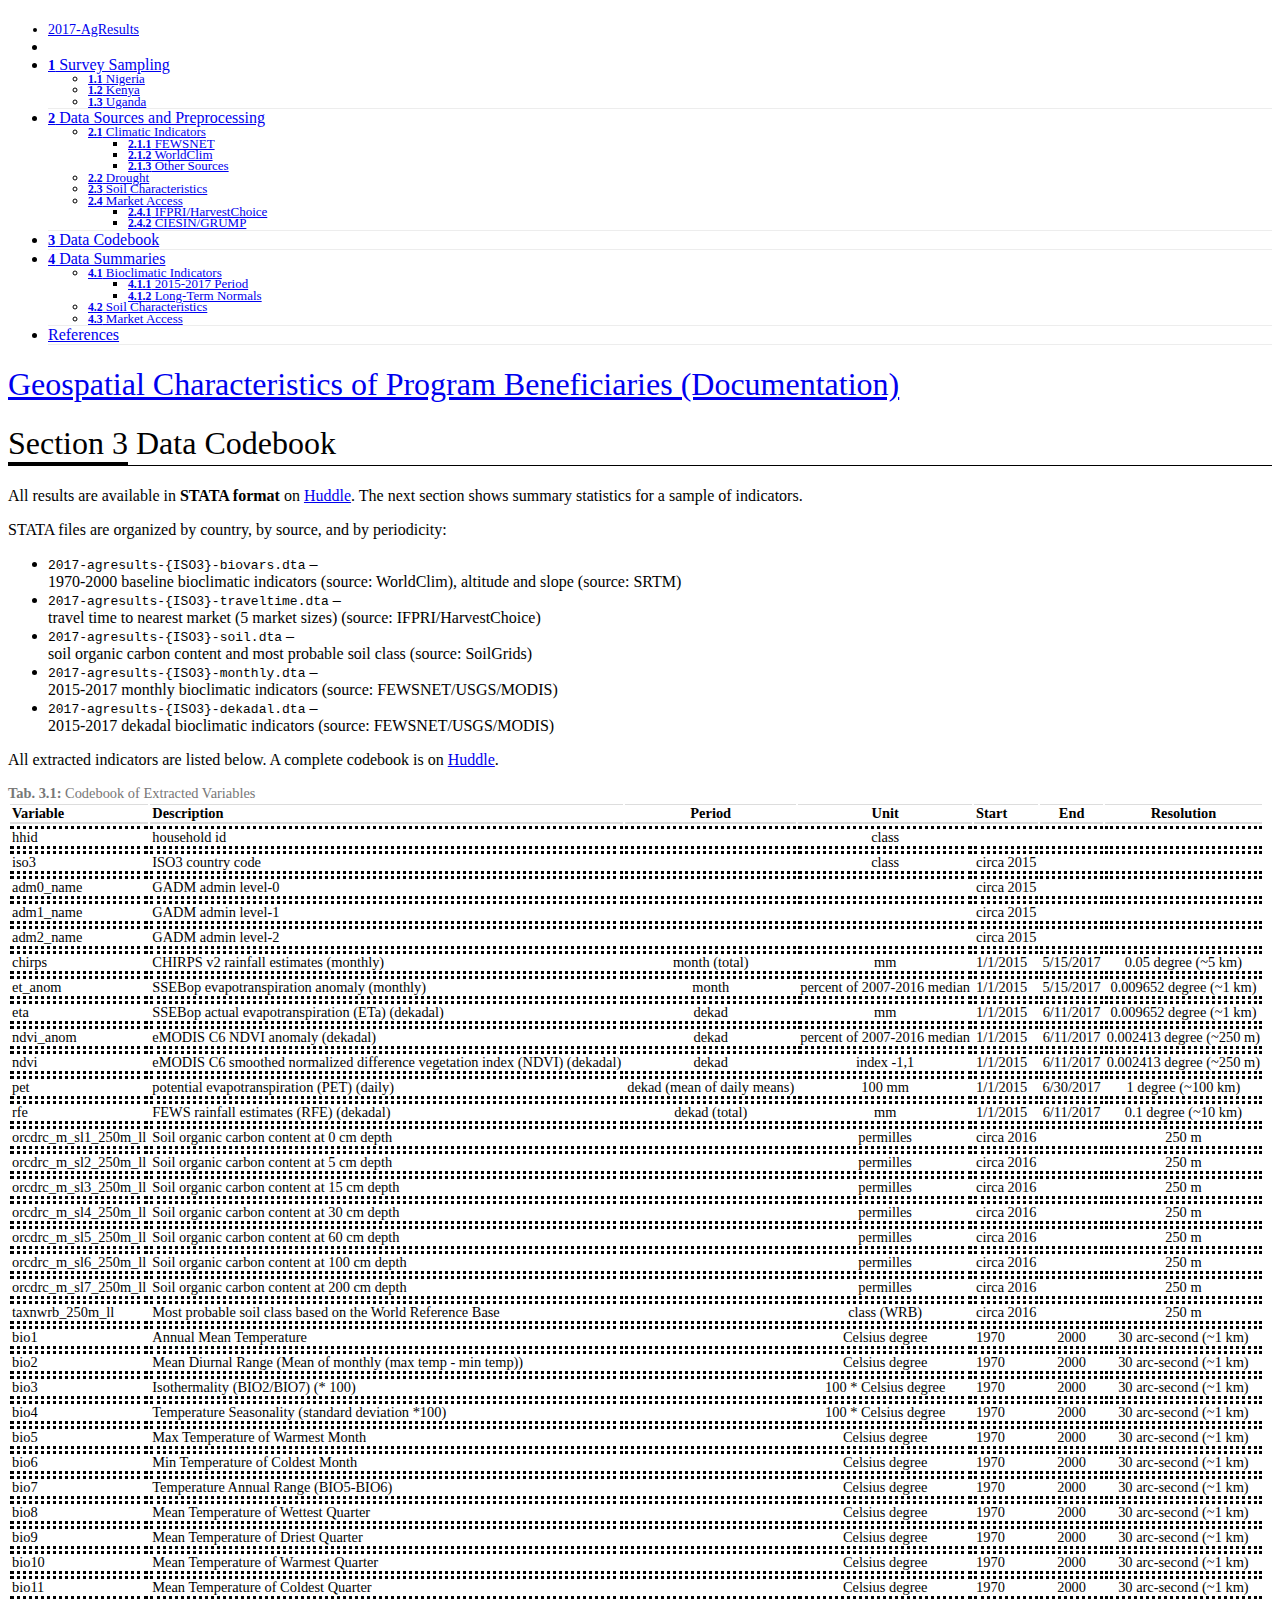
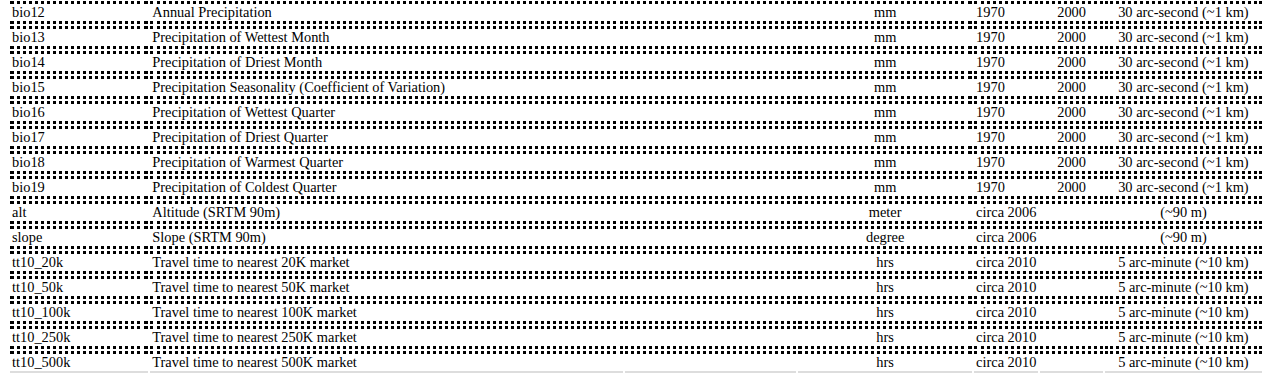
==== commit 63b6e6dc: "display" ====
--- a/docs/data-codebook.html
+++ b/docs/data-codebook.html
@@ -7,7 +7,7 @@
   <meta http-equiv="X-UA-Compatible" content="IE=edge">
   <title>Geospatial Characteristics of Program Beneficiaries (Documentation)</title>
   <meta name="description" content="Biophysical, socio-economic, and market information derived from high-resolution remote sensing and modeled time series.">
-  <meta name="generator" content="bookdown 0.4 and GitBook 2.6.7">
+  <meta name="generator" content="bookdown 0.5 and GitBook 2.6.7">
 
   <meta property="og:title" content="Geospatial Characteristics of Program Beneficiaries (Documentation)" />
   <meta property="og:type" content="book" />
@@ -575,7 +575,7 @@
 <script src="libs/gitbook-2.6.7/js/plugin-bookdown.js"></script>
 <script src="libs/gitbook-2.6.7/js/jquery.highlight.js"></script>
 <script>
-require(["gitbook"], function(gitbook) {
+gitbook.require(["gitbook"], function(gitbook) {
 gitbook.start({
 "sharing": {
 "github": true,
--- a/docs/css/book.css
+++ b/docs/css/book.css
@@ -0,0 +1,147 @@
+/* Title:  A few custom fixes to Tufte HTML styles */
+/* Author: BACOU, Melanie                          */
+/* Date:   2017.04.04                              */
+
+/*
+.book.font-family-1, .book .book-header, .book .book-summary {
+  font-family: "Roboto Condensed", "Helvetica Neue", Helvetica, Arial, sans-serif;
+}
+*/
+
+.left   { text-align:left; }
+.center { text-align:center; }
+.right  { text-align:right; }
+
+h1, h2, h3, h4, h5, h6 {
+  font-weight: normal;
+}
+
+h5, h6 {
+  font-style: italic;
+}
+
+.level1 h1 {
+  border-bottom: 1px solid;
+}
+
+.level1 h1 .header-section-number {
+  display: inline-block;
+  border-bottom: 3px solid;
+}
+
+.book .book-body .page-wrapper .page-inner section.normal b,
+.book .book-body .page-wrapper .page-inner section.normal strong {
+    font-weight: 600;
+}
+
+.book-summary ul ul {
+  font-size: 13px;
+  line-height: .8em;
+}
+
+.book-summary li b {
+  font-size: .9em;
+  font-weight: 600;
+}
+
+ul.summary > li:first-child {
+  font-size: 14px;
+  font-weight: 500;
+  padding-top: 6px;
+}
+
+ul.summary > li.chapter {
+  border-bottom: 1px solid rgba(0,0,0,.07);
+}
+
+.book .book-body .page-wrapper .page-inner section.normal blockquote {
+  color: #333;
+  border-left: 4px solid #FFF3B8;
+  background-color: #FFFCED;
+}
+
+.marginnote {
+   word-wrap: break-word;
+ }
+
+.book .book-body .page-wrapper .page-inner section.normal pre  {
+  width: auto;
+  word-wrap: break-word;
+}
+
+.caption, caption {
+  color: #777;
+}
+
+.book .book-body .page-wrapper .page-inner section.normal .caption {
+   font-size: .9em;
+}
+
+caption {
+  text-align: left;
+}
+
+caption span {
+  font-weight: bold;
+}
+
+.book .book-body .page-wrapper .page-inner section.normal table tr:nth-child(2n) {
+    background-color: transparent;
+}
+
+.table-condensed>tbody>tr>td, .table-condensed>tbody>tr>th, .table-condensed>tfoot>tr>td, .table-condensed>tfoot>tr>th, .table-condensed>thead>tr>td, .table-condensed>thead>tr>th {
+  padding: 0 2px;
+  vertical-align: bottom;
+}
+
+.table-condensed td em, .book .book-body .page-wrapper .page-inner section.normal td em {
+  color: #777;
+}
+
+.book .book-body .page-wrapper .page-inner section.normal table {
+  font-size: .9em;
+}
+
+.book .book-body .page-wrapper .page-inner section.normal table td,
+.book .book-body .page-wrapper .page-inner section.normal table th {
+  border-top-style: dotted;
+  border-bottom-style: dotted;
+  padding: 0 2px;
+  vertical-align: bottom;
+}
+
+.book .book-body .page-wrapper .page-inner section.normal table tr,
+.book .book-body .page-wrapper .page-inner section.normal table thead th {
+  border: none;
+}
+
+.book .book-body .page-wrapper .page-inner section.normal table tr:last-child th,
+.book .book-body .page-wrapper .page-inner section.normal table tr:last-child td {
+  border-bottom: 2px solid #ddd;
+}
+
+.book .book-body .page-wrapper .page-inner section.normal table tbody th:nth-child(2) {
+  font-weight: normal;
+  font-style: italic;
+}
+
+.book .book-body .page-wrapper .page-inner section.normal table thead tr:last-child th {
+  font-weight: normal;
+  font-style: italic;
+}
+
+.book .book-body .page-wrapper .page-inner section.normal table thead tr:first-child th {
+  border-top: 1px solid #ddd;
+  font-weight: 600;
+  font-style: normal;
+}
+
+.references p {
+  text-indent: -2em;
+  margin-left: 2em;
+}
+
+div.rhandsontable {
+  max-width: 100%;
+}
+
